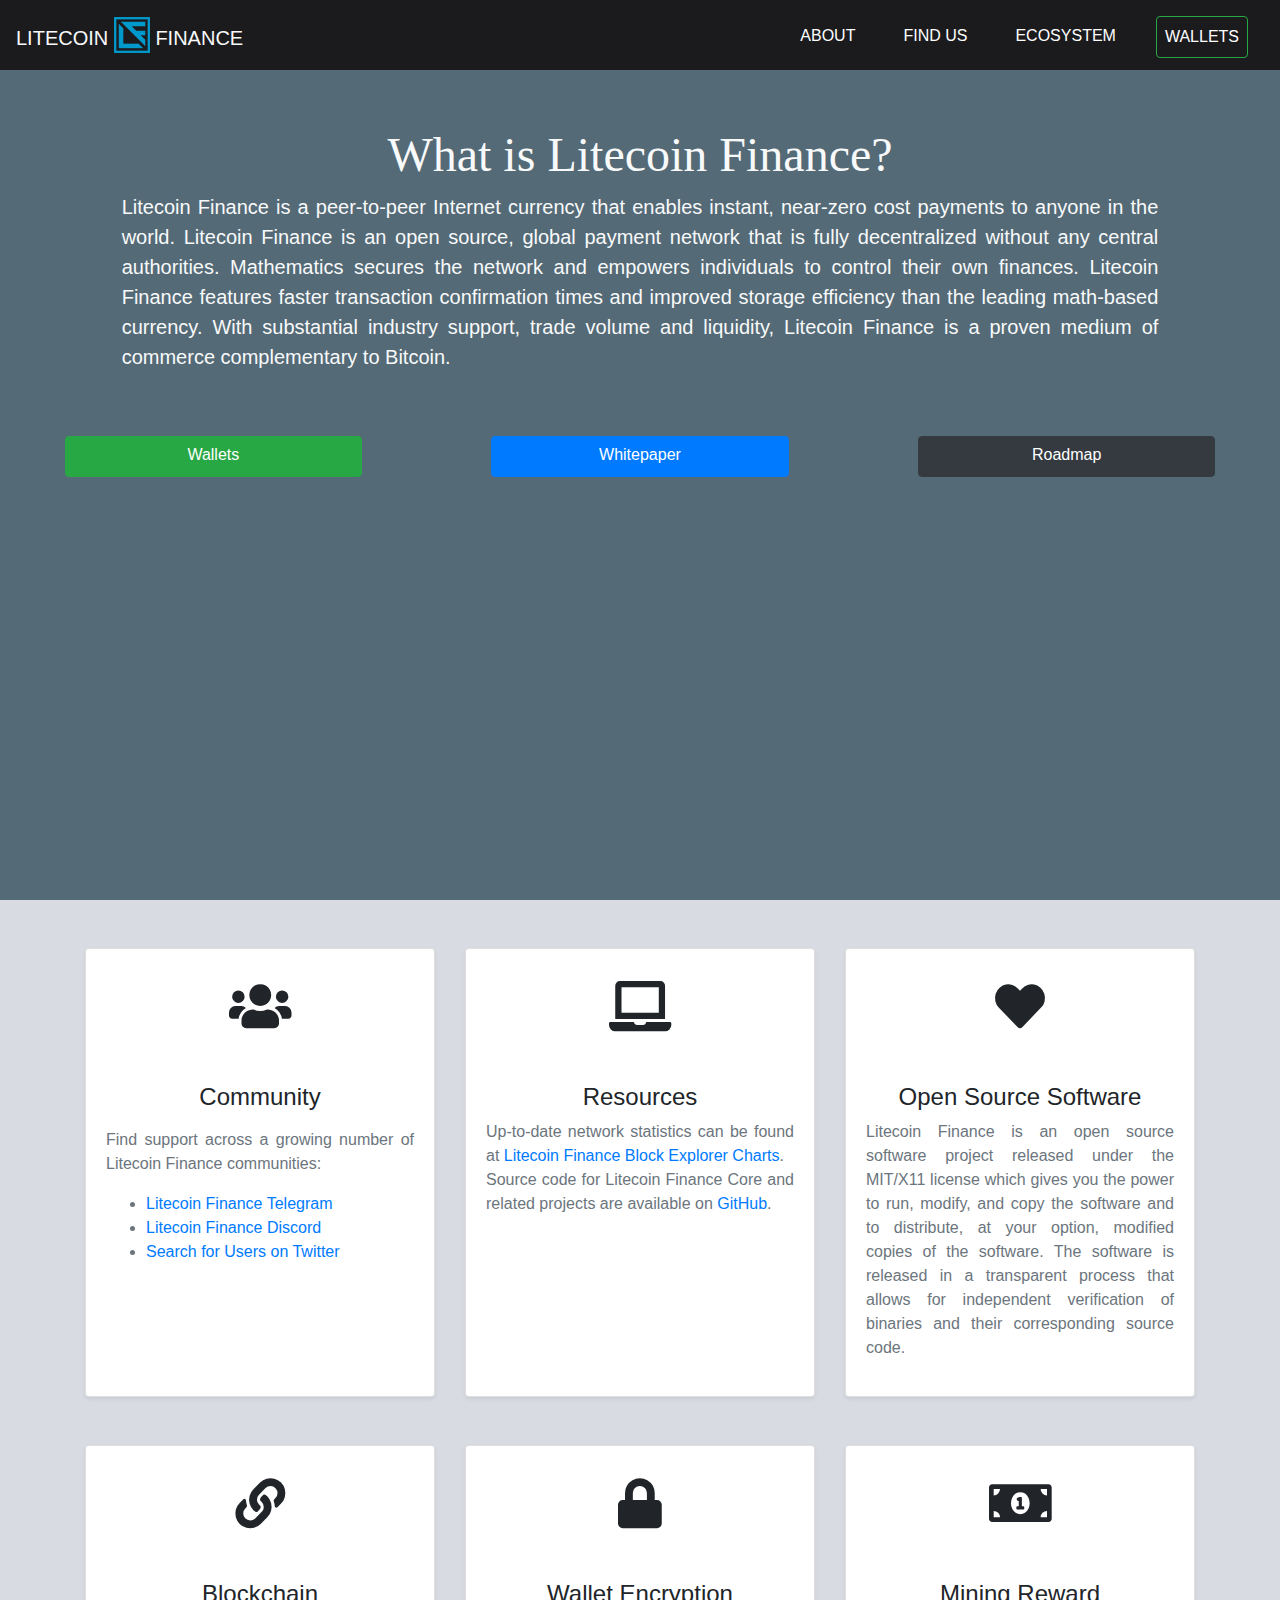
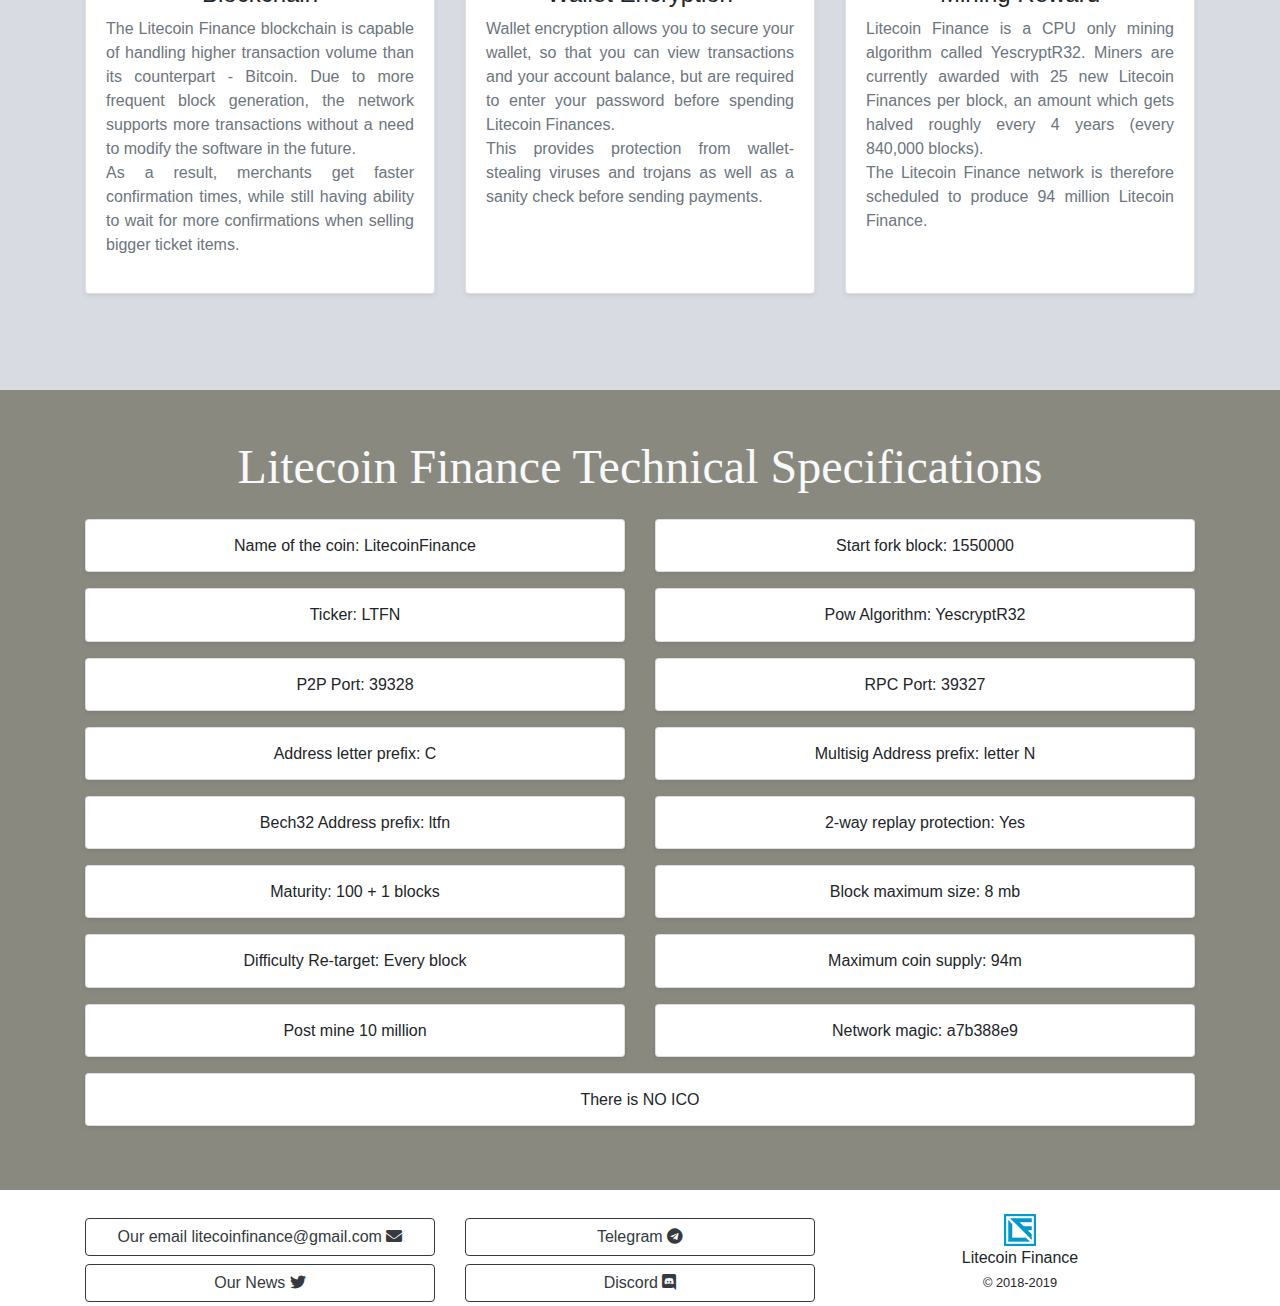
==== About/index.htm @ 43cb6f6e "Fix contacts" ====
﻿<!doctype html>
<html lang="en">
<head>
<meta http-equiv="Content-Type" content="text/html; charset=UTF-8">
		 
	<meta name="viewport" content="width=device-width, user-scalable=no, initial-scale=1.0, maximum-scale=1.0, minimum-scale=1.0">
	<meta name="description" content="Financial experts from all over the world working together to improve transaction system without third parties. One of results of that work has a name of Litecoin Finance. Join the community today, give a step into tomorrow!">
	<meta name="keywords" content="Litecoin, Finance, Litecoin Finance, LTFN, Cryptocurrency, Bitcoin, Crypto, Future, Trade, Price">
	<meta name="author" content="Litecoin Finance Team">
	<meta name="designer" content="Litecoin Finance Team">
	<meta name="publisher" content="Litecoin Finance Team">
	<meta name="copyright" content="Litecoin Finance Team">
	<meta name="robots" content="index,follow">
	<meta name="title" content="Litecoin Finance | Official Organization">
		<link rel="apple-touch-icon" sizes="180x180" href="../apple-touch-icon.png">
		<link rel="icon" type="image/png" sizes="32x32" href="../favicon-32x32.png">
		<link rel="icon" type="image/png" sizes="16x16" href="../favicon-16x16.png">
		<link rel="manifest" href="../site.webmanifest">
		<link rel="mask-icon" href="../safari-pinned-tab.svg" color="#5bbad5">
		<meta name="msapplication-TileColor" content="#ffc40d">
		<meta name="theme-color" content="#ffffff">
		<title>About Us | Litecoin Finance</title>
			 
		<link rel="stylesheet" href="../Assets/vendor/normalize/v8-0-1/normalize.css">
		<link rel="stylesheet" href="../Assets/vendor/fontawessome-5-6-1/css/all.min.css">
		<link rel="stylesheet" href="../Assets/vendor/bootstrap-4-1-3-dist/css/bootstrap.min.css">
		<link rel="stylesheet" href="../Assets/styles/global.css">
	<link rel="stylesheet" href="../Assets/styles/about.css">
		<script src="../Assets/vendor/jQuery-3-3-1/jquery-3.3.1.min.js"></script>
	</head>
		<header>
	<nav class="navbar navbar-expand-md navbar-dark fixed-top bg-dark">
		<a class="navbar-brand font-josefine align-middle" href="../index.htm"><span class="text-light align-bottom">LITECOIN</span> <img height="36px" src="../Assets/images/blueTransparent/remastered64.png" alt="logo64.png"> <span class="text-light align-bottom">FINANCE</span></a>
		<button class="navbar-toggler" type="button" data-toggle="collapse" data-target="#navbarCollapse" aria-controls="navbarCollapse" aria-expanded="false" aria-label="Toggle navigation">
			<span class="navbar-toggler-icon"></span>
		</button>
		<div class="collapse navbar-collapse" id="navbarCollapse">
			<ul class="navbar-nav ml-auto">
				<li class="nav-item active px-3 pt-2 pb-1 text-center">
					<a class="nav-link font-josefine" href="index.htm">ABOUT</a>
				</li>
				<li class="nav-item active px-3 pt-2 pb-1 text-center">
					<a class="nav-link font-josefine" href="../Contact/index.htm">FIND US</a>
				</li>
				<li class="nav-item active px-3 pt-2 pb-1 text-center">
					<a class="nav-link font-josefine" href="../Ecosystem/index.htm">ECOSYSTEM</a>
				</li>
				<li class="nav-item active px-3 pt-2 pb-1">
					<a class="nav-link btn btn-outline-success font-josefine" href="../Wallets/index.htm">WALLETS</a>
				</li>
			</ul>
		</div>
	</nav>
</header>
		<div id="wrap">
			<section class="text-light text-center bg-dark-marine container-fluid py-5 jumbotron-ltfn">
				<div class="row pt-0 pt-md-3">
				</div>
				<div class="row">
					<h1 class="jumbotron-heading text-center mx-auto font-staat font48">What is Litecoin Finance?</h1>
				</div>
				<div class="row">
					<p class="lead text-light col-10 mx-auto text-justify pb-5">
						Litecoin Finance is a peer-to-peer Internet currency that enables instant, near-zero cost
						payments to anyone in the world. Litecoin Finance is an open source, global payment network that
						is fully decentralized without any central authorities. Mathematics secures the network and
						empowers individuals to control their own finances. Litecoin Finance features faster transaction
						confirmation times and improved storage efficiency than the leading math-based currency. With
						substantial industry support, trade volume and liquidity, Litecoin Finance is a proven medium of
						commerce complementary to Bitcoin.
					</p>
					<div class="w-100"></div>
					<div class="col-12 col-md-4 text-center mb-3 mb-md-0">
						<a href="../Wallets/index.htm" class="btn btn-success pt-2 pb-1 w-75">
							<h6 class="text-center align-middle">Wallets</h6>
						</a>
					</div>
					<div class="col-12 col-md-4 text-center mb-3 mb-md-0">
						<a href="../litecoinfinance.pdf" class="btn btn-primary pt-2 pb-1 w-75">
							<h6 class="text-center align-middle">Whitepaper</h6>
						</a>
					</div>
					<div class="col-12 col-md-4 text-center mb-3 mb-md-0">
						<a href="../Roadmap/index.htm" class="btn btn-dark pt-2 pb-1 w-75">
							<h6 class="text-center align-middle">Roadmap</h6>
						</a>
					</div>
				</div>
			</section>
			<div class="album py-5 my-0 bg-grey full-height">
				<div class="container">
					<div class="row">
						<div class="col-md-6 col-lg-4 mb-5">
							<div class="card h-100 about-card">
								<i class="fa fa-users text-center m-2 p-4 icon-bigger"></i>
								<div class="card-body">
									<h4 class="text-center">Community</h4>
									<p class="text-muted text-justify">
									<p class="text-no-margin text-justify text-muted">Find support across a growing
										number of Litecoin Finance communities:</p>
									<ul class="text-muted text-justify ">
										<li>
											<a href="https://t.me/LitecoinFinance">Litecoin Finance Telegram</a>
										</li>
										<li>
											<a href="https://discord.gg/vtCFvTb">Litecoin Finance Discord</a>
										</li>
										<li>
											<a href="https://twitter.com/search?q=LitecoinFinance%20-bitcoin&src=typd">Search
												for Users on Twitter</a>
										</li>
									</ul>
									
								</div>
							</div>
						</div>
						<div class="col-md-6 col-lg-4 mb-5">
							<div class="card h-100 about-card">
								<i class="fa fa-laptop text-center m-2 p-4 icon-bigger"></i>
								<div class="card-body">
									<h4 class="text-center">Resources</h4>
									<p class="text-muted text-justify"> Up-to-date network statistics can be found at <a href="https://openchains.info/coin/ltfn/blocks" target="_blank">Litecoin Finance Block
											Explorer Charts</a>. <br> Source code for Litecoin Finance Core and related
										projects are available on <a href="https://github.com/litecoinfinance/litecoinfinance" target="_blank">GitHub</a>.
									</p>
								</div>
							</div>
						</div>
						<div class="col-md-6 col-lg-4 mb-5">
							<div class="card h-100 about-card">
								<i class="fa fa-heart text-center m-2 p-4 icon-bigger"></i>
								<div class="card-body">
									<h4 class="text-center">Open Source Software</h4>
									<p class="text-muted text-justify">Litecoin Finance is an open source software
										project released under the MIT/X11 license which gives you the power to run,
										modify, and copy the software and to distribute, at your option, modified copies
										of the software. The software is released in a transparent process that allows
										for independent verification of binaries and their corresponding source
										code.</p>
								</div>
							</div>
						</div>
						<div class="col-md-6 col-lg-4 mb-5">
							<div class="card h-100 about-card">
								<i class="fa fa-link text-center m-2 p-4 icon-bigger"></i>
								<div class="card-body">
									<h4 class="text-center">Blockchain</h4>
									<p class="text-muted text-justify">The Litecoin Finance blockchain is capable of
										handling higher transaction volume than its counterpart - Bitcoin. Due to more
										frequent block generation, the network supports more transactions without a need
										to modify the software in the future. <br>As a result, merchants get faster
										confirmation times, while still having ability to wait for more confirmations
										when selling bigger ticket items.</p>
								</div>
							</div>
						</div>
						<div class="col-md-6 col-lg-4 mb-5">
							<div class="card h-100 about-card">
								<i class="fa fa-lock text-center m-2 p-4 icon-bigger"></i>
								<div class="card-body">
									<h4 class="text-center">Wallet Encryption</h4>
									<p class="text-muted text-justify">Wallet encryption allows you to secure your
										wallet, so that you can view transactions and your account balance, but are
										required to enter your password before spending Litecoin Finances. <br>This
										provides protection from wallet-stealing viruses and trojans as well as a sanity
										check before sending payments.</p>
								</div>
							</div>
						</div>
						<div class="col-md-6 col-lg-4 mb-5">
							<div class="card h-100 about-card">
								<i class="fa fa-money-bill-alt text-center m-2 p-4 icon-bigger"></i>
								<div class="card-body">
									<h4 class="text-center">Mining Reward</h4>
									<p class="text-muted text-justify">Litecoin Finance is a CPU only mining algorithm
										called YescryptR32. Miners are currently awarded with 25 new Litecoin Finances
										per block, an amount which gets halved roughly every 4 years (every 840,000
										blocks). <br>The Litecoin Finance network is therefore scheduled to produce 94
										million Litecoin Finance.</p>
								</div>
							</div>
						</div>
					</div>
				</div>
			</div>
			<div class="album py-5 my-0 bg-haki full-height">
				<div class="container">
					<h1 class="text-center mx-auto text-light pb-3 font-staat font48">Litecoin Finance Technical
						Specifications</h1>
					<div class="row">
						<div class="col-12 col-md-6 mb-3 text-center">
							<div class="card pt-3 pb-2 about-card">
								<h6>Name of the coin: LitecoinFinance</h6>
							</div>
						</div>
						<div class="col-12 col-md-6 mb-3 text-center">
							<div class="card pt-3 pb-2 about-card">
								<h6>Start fork block: 1550000</h6>
							</div>
						</div>
						<div class="col-12 col-md-6 mb-3 text-center">
							<div class="card pt-3 pb-2 about-card">
								<h6>Ticker: LTFN</h6>
							</div>
						</div>
						<div class="col-12 col-md-6 mb-3 text-center">
							<div class="card pt-3 pb-2 about-card">
								<h6>Pow Algorithm: YescryptR32</h6>
							</div>
						</div>
						<div class="col-12 col-md-6 mb-3 text-center">
							<div class="card pt-3 pb-2 about-card">
								<h6>P2P Port: 39328</h6>
							</div>
						</div>
						<div class="col-12 col-md-6 mb-3 text-center">
							<div class="card pt-3 pb-2 about-card">
								<h6>RPC Port: 39327</h6>
							</div>
						</div>
						<div class="col-12 col-md-6 mb-3 text-center">
							<div class="card pt-3 pb-2 about-card">
								<h6>Address letter prefix: C</h6>
							</div>
						</div>
						<div class="col-12 col-md-6 mb-3 text-center">
							<div class="card pt-3 pb-2 about-card">
								<h6>Multisig Address prefix: letter N</h6>
							</div>
						</div>
						<div class="col-12 col-md-6 mb-3 text-center">
							<div class="card pt-3 pb-2 about-card">
								<h6>Bech32 Address prefix: ltfn</h6>
							</div>
						</div>
						<div class="col-12 col-md-6 mb-3 text-center">
							<div class="card pt-3 pb-2 about-card">
								<h6>2-way replay protection: Yes</h6>
							</div>
						</div>
						<div class="col-12 col-md-6 mb-3 text-center">
							<div class="card pt-3 pb-2 about-card">
								<h6>Maturity: 100 + 1 blocks</h6>
							</div>
						</div>
						<div class="col-12 col-md-6 mb-3 text-center">
							<div class="card pt-3 pb-2 about-card">
								<h6>Block maximum size: 8 mb</h6>
							</div>
						</div>
						<div class="col-12 col-md-6 mb-3 text-center">
							<div class="card pt-3 pb-2 about-card">
								<h6>Difficulty Re-target: Every block</h6>
							</div>
						</div>
						<div class="col-12 col-md-6 mb-3 text-center">
							<div class="card pt-3 pb-2 about-card">
								<h6>Maximum coin supply: 94m</h6>
							</div>
						</div>
						<div class="col-12 col-md-6 mb-3 text-center">
							<div class="card pt-3 pb-2 about-card">
								<h6>Post mine 10 million</h6>
							</div>
						</div>
						<div class="col-12 col-md-6 mb-3 text-center">
							<div class="card pt-3 pb-2 about-card">
								<h6>Network magic: a7b388e9</h6>
							</div>
						</div>
						<div class="col-12 mb-3 text-center">
							<div class="card pt-3 pb-2 about-card">
								<h6>There is NO ICO</h6>
							</div>
						</div>
					</div>
				</div>
			</div>
		</div>
		<footer class="container">
	<div class="row pt-4">
		<div class="col-lg-4 text-center">
			<a class="btn btn-outline-dark w-100 my-1" href=mailto:litecoinfinance@gmail.com?subject=My%20Question%20or%20Suggestion&body=Hello%20Litecoin%20Finance%20Team%2C%0A%0AYour%20message%0A%0ABest%20Regards%2C%0AYour%20name%20%7C%20Organization">
			    Our email litecoinfinance@gmail.com <i class="fa fa-envelope"></i>
			</a>
			<a class="btn btn-outline-dark w-100 my-1" href="https://twitter.com/LitecoinFinance">
				Our News  <i class="fab fa-twitter"></i>
			</a>
		</div>
		<div class="col-lg-4 text-center">
			<a class="btn btn-outline-dark w-100 my-1" href="https://t.me/LitecoinFinance">
				Telegram  <i class="fab fa-telegram"></i>
			</a>
			<a class="btn btn-outline-dark w-100 my-1" href="https://discord.gg/vtCFvTb">
				Discord  <i class="fab fa-discord"></i>
			</a>
		</div>
		<div class="col text-center">
			<img src="../Assets/images/blueTransparent/remastered32.png" alt="logo32.png">
			<p class="py-0 my-0">Litecoin Finance</p>
			<small class="m-1 text-center">&copy; 2018-2019</small>
		</div>
	</div>
</footer>
		<script src="../Assets/vendor/bootstrap-4-1-3-dist/js/bootstrap.js"></script>
		<script>
			function setCookie(name,value,days) {
				var expires = "";
				if (days) {
					var date = new Date();
					date.setTime(date.getTime() + (days*24*60*60*1000));
					expires = "; expires=" + date.toUTCString();
				}
				document.cookie = name + "=" + (value || "")  + expires + "; path=/";
			}
			function getCookie(name) {
				var nameEQ = name + "=";
				var ca = document.cookie.split(';');
				for(var i=0;i < ca.length;i++) {
					var c = ca[i];
					while (c.charAt(0)==' ') c = c.substring(1,c.length);
					if (c.indexOf(nameEQ) == 0) return c.substring(nameEQ.length,c.length);
				}
				return null;
			}
			function eraseCookie(name) {
				document.cookie = name+'=; Max-Age=-99999999;';
			}
		</script>
		<script>
			if (getCookie('lightningAware') === null) {
				$("#notifyModal").modal('show');
				setCookie('lightningAware', 'true', 1)
			}
		</script>
</html>
---- Assets/styles/global.css ----
.bg-black {
	background-color: #1B1B1E;
}

.bg-dark-blue {
	background-color: #373F51;
}

.bg-dark-marine {
	background-color: #546A76;
}

.bg-haki {
	background-color: #898980;
}

.bg-grey {
	background-color: #D8DBE2;
}

.text-dark-blue {

}

.text-matte-blue {
	color: #546A76;
}

.text-dark-green {

}

.text-matte-green {

}

.bg-dark {
	background-color: #1B1B1E !important;
}

.text-gradient-blue {
	text-transform: uppercase;
	background: linear-gradient(to bottom right, #6699cc 0%, #3d77b4 56%, #336699 76%, #003366 100%);
	-webkit-background-clip: text;
	-webkit-text-fill-color: transparent;
	font-family: "Poppins", sans-serif;
}

.text-gradient-green {
	text-transform: uppercase;
	background: linear-gradient(to bottom right, #009966 0%, #008585 50%, #007a7a 75%, #006666 100%);
	-webkit-background-clip: text;
	-webkit-text-fill-color: transparent;
	font-family: "Poppins", sans-serif;
}

.img-overlay-green-blue:before {
	content: '';
	position: absolute;
	top: 0;
	right: 0;
	bottom: 0;
	left: 0;
	background-image: linear-gradient(to bottom right, #009966 0%, #006666 40%, #003e3e 66%, #0b1718 100%);

	opacity: .6;
}

.font-staat {
	font-family: 'Staatliches', cursive;
}

.font-josefine {
	font-family: 'Josefin Sans', sans-serif;
}

.font48 {
	font-size: 48px;
}
---- Assets/styles/about.css ----
html, body {
	min-height: 100%;
}


#wrap {
	margin-top: 62px;
	min-height: Calc(100% - 62px);
}


.full-height {
	min-height: Calc(100% - 62px);
}

.about-card {
	transition: 1s all;
	box-shadow: 0 0.125rem 0.25rem rgba(0, 0, 0, 0.075) !important;
}

.about-card:hover {
	cursor: pointer;
	transition: 0.4s all;
	box-shadow: 0 1rem 3rem rgba(0, 0, 0, 0.675) !important;
}


.icon-bigger {
	font-size: 50px;
}

.jumbotron-ltfn {
	min-height: Calc(100vh - 62px);
}


.btn-outline-green {
	color: #3e988a;
	background-image: none;
	border-color: #3e988a;
}

.btn-outline-green:hover {
	color: #fff;
	background-color: #3e988a;
	border-color: #3e988a;
}

.btn-outline-green:focus, .btn-outline-green.focus {
	box-shadow: 0 0 0 0.2rem rgba(58, 159, 121, 0.5);
}

.btn-outline-green.disabled, .btn-outline-green:disabled {
	color: #3e988a;
	background-color: transparent;
}

.btn-outline-green:not(:disabled):not(.disabled):active, .btn-outline-green:not(:disabled):not(.disabled).active,
.show > .btn-outline-green.dropdown-toggle {
	color: #fff;
	background-color: #3e988a;
	border-color: #3e988a;
}

.btn-outline-green:not(:disabled):not(.disabled):active:focus, .btn-outline-green:not(:disabled):not(.disabled).active:focus,
.show > .btn-outline-green.dropdown-toggle:focus {
	box-shadow: 0 0 0 0.2rem rgba(58, 159, 121, 0.5);
}
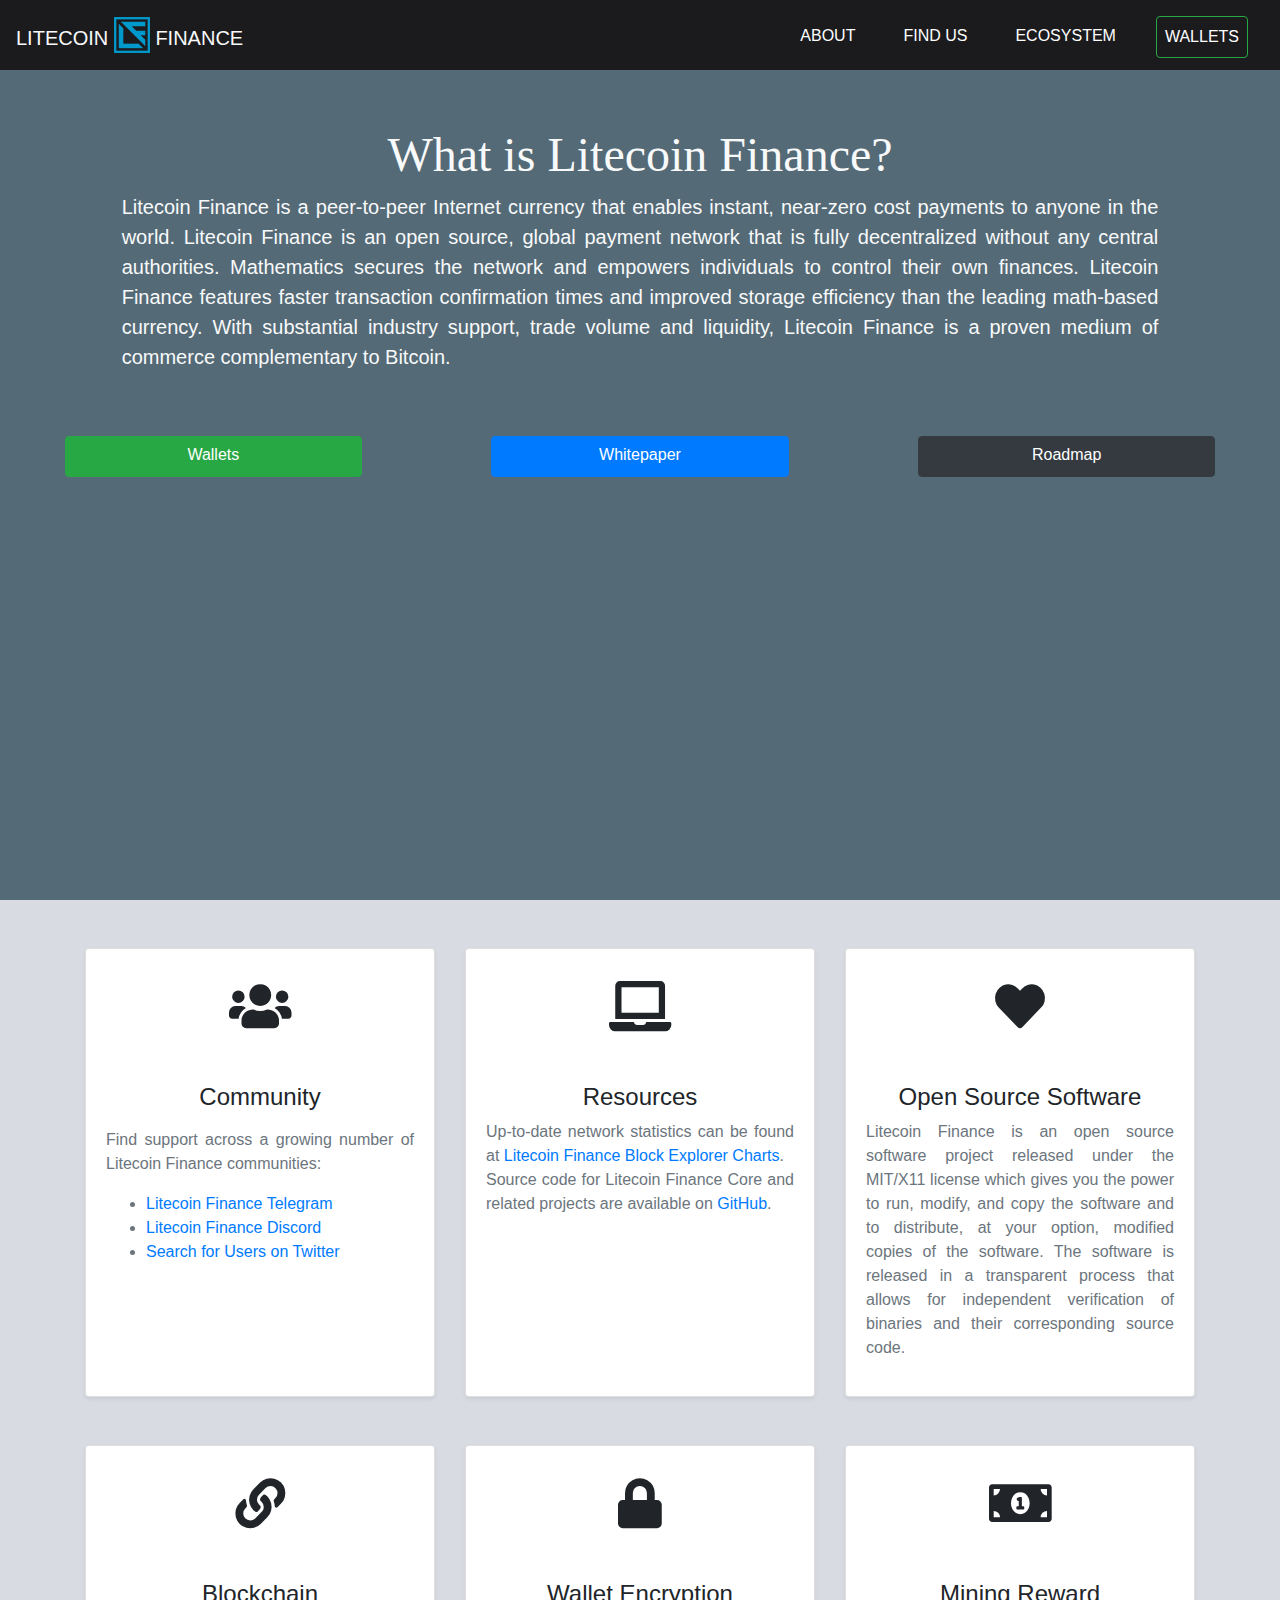
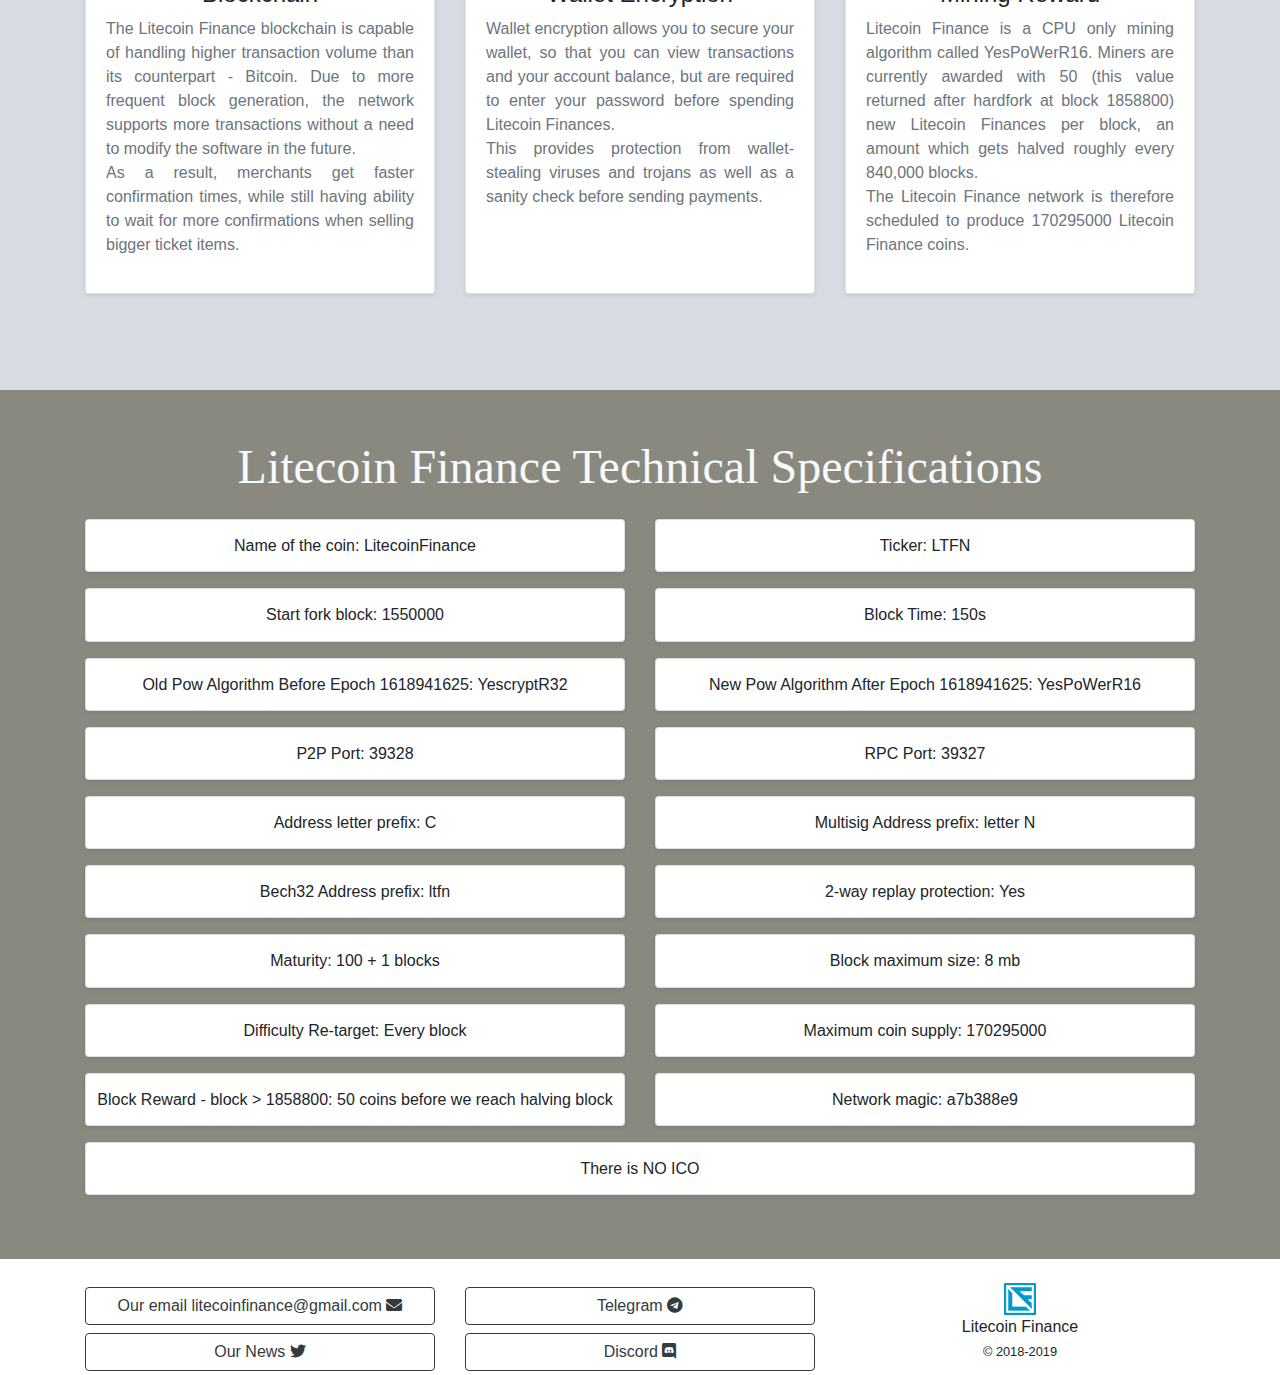
==== commit 84448223: "Update links and info at site" ====
--- a/About/index.htm
+++ b/About/index.htm
@@ -173,10 +173,10 @@
 								<div class="card-body">
 									<h4 class="text-center">Mining Reward</h4>
 									<p class="text-muted text-justify">Litecoin Finance is a CPU only mining algorithm
-										called YescryptR32. Miners are currently awarded with 25 new Litecoin Finances
-										per block, an amount which gets halved roughly every 4 years (every 840,000
-										blocks). <br>The Litecoin Finance network is therefore scheduled to produce 94
-										million Litecoin Finance.</p>
+										called YesPoWerR16. Miners are currently awarded with 50 (this value returned after hardfork at block 1858800) new Litecoin Finances
+										per block, an amount which gets halved roughly every 840,000
+										blocks. <br>The Litecoin Finance network is therefore scheduled to produce 170295000
+										Litecoin Finance coins.</p>
 								</div>
 							</div>
 						</div>
@@ -195,17 +195,27 @@
 						</div>
 						<div class="col-12 col-md-6 mb-3 text-center">
 							<div class="card pt-3 pb-2 about-card">
+								<h6>Ticker: LTFN</h6>
+							</div>
+						</div>
+						<div class="col-12 col-md-6 mb-3 text-center">
+							<div class="card pt-3 pb-2 about-card">
 								<h6>Start fork block: 1550000</h6>
 							</div>
 						</div>
 						<div class="col-12 col-md-6 mb-3 text-center">
 							<div class="card pt-3 pb-2 about-card">
-								<h6>Ticker: LTFN</h6>
-							</div>
-						</div>
-						<div class="col-12 col-md-6 mb-3 text-center">
-							<div class="card pt-3 pb-2 about-card">
-								<h6>Pow Algorithm: YescryptR32</h6>
+								<h6>Block Time: 150s</h6>
+							</div>
+						</div>
+						<div class="col-12 col-md-6 mb-3 text-center">
+							<div class="card pt-3 pb-2 about-card">
+								<h6>Old Pow Algorithm Before Epoch 1618941625: YescryptR32</h6>
+							</div>
+						</div>
+						<div class="col-12 col-md-6 mb-3 text-center">
+							<div class="card pt-3 pb-2 about-card">
+								<h6>New Pow Algorithm After Epoch 1618941625: YesPoWerR16</h6>
 							</div>
 						</div>
 						<div class="col-12 col-md-6 mb-3 text-center">
@@ -255,12 +265,12 @@
 						</div>
 						<div class="col-12 col-md-6 mb-3 text-center">
 							<div class="card pt-3 pb-2 about-card">
-								<h6>Maximum coin supply: 94m</h6>
-							</div>
-						</div>
-						<div class="col-12 col-md-6 mb-3 text-center">
-							<div class="card pt-3 pb-2 about-card">
-								<h6>Post mine 10 million</h6>
+								<h6>Maximum coin supply: 170295000</h6>
+							</div>
+						</div>
+						<div class="col-12 col-md-6 mb-3 text-center">
+							<div class="card pt-3 pb-2 about-card">
+								<h6>Block Reward - block > 1858800: 50 coins before we reach halving block</h6>
 							</div>
 						</div>
 						<div class="col-12 col-md-6 mb-3 text-center">
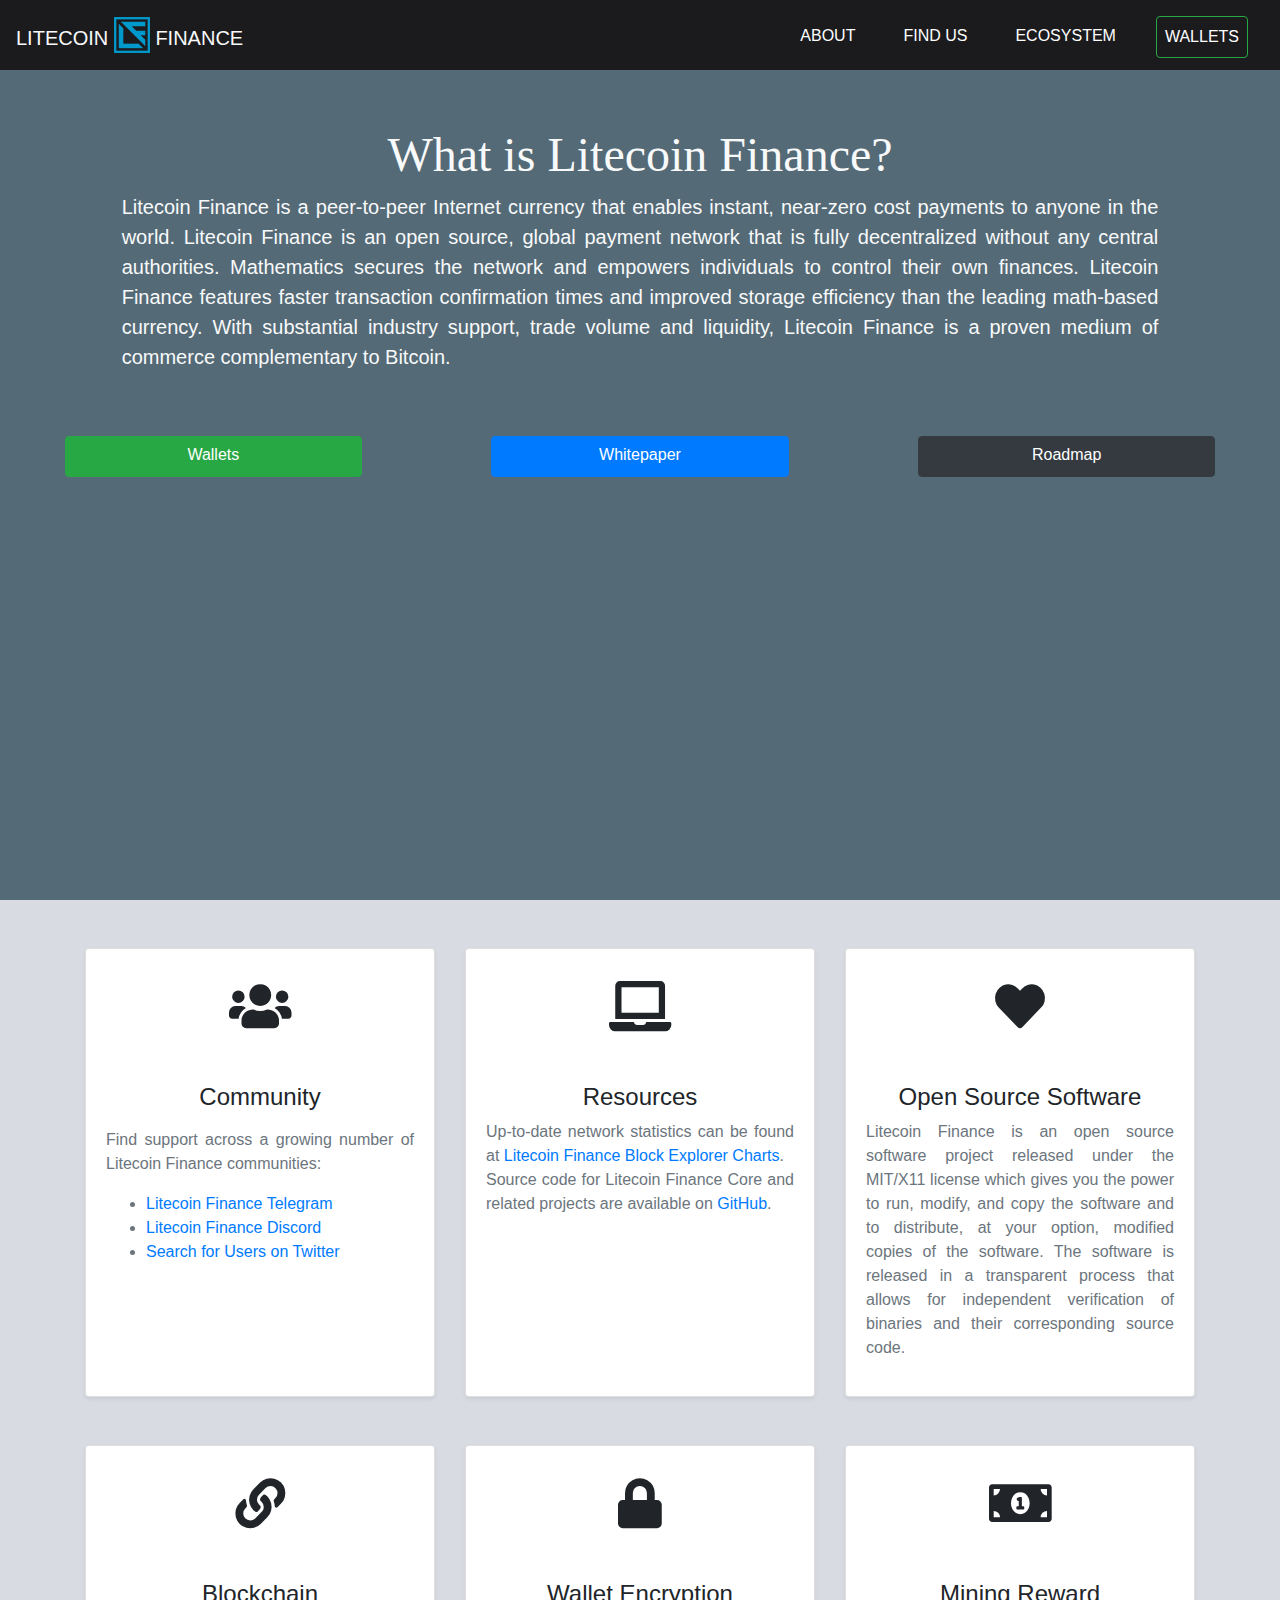
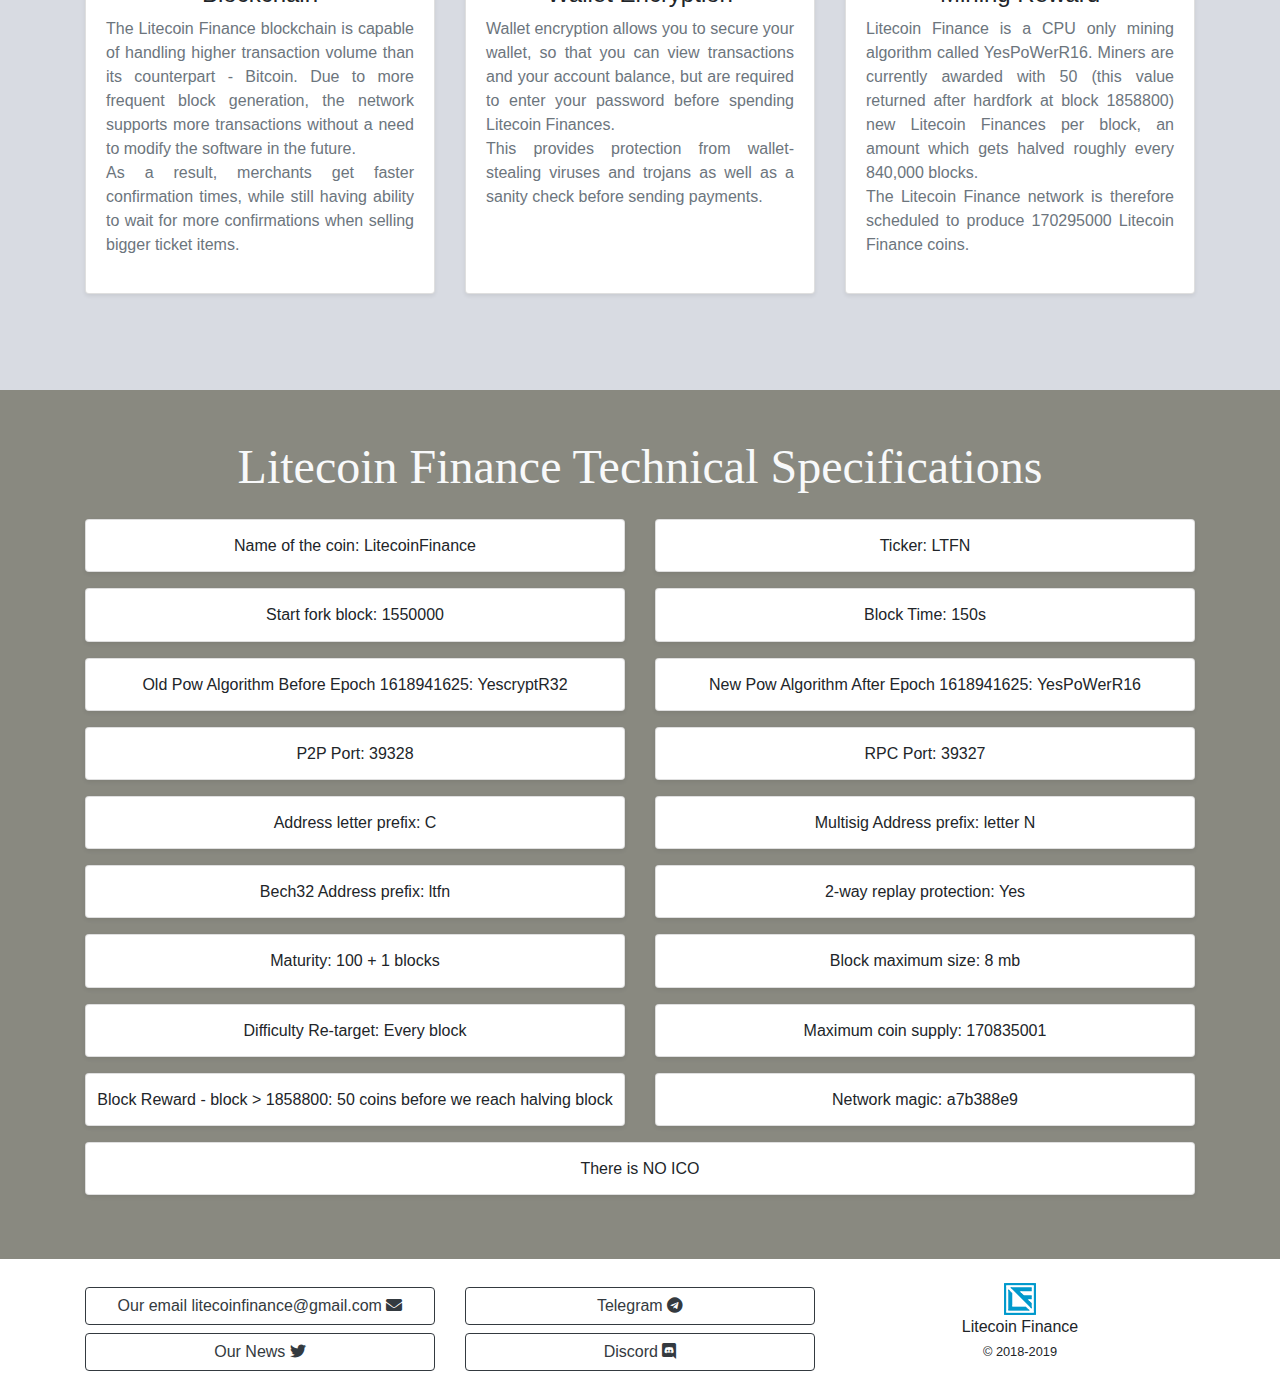
==== commit 0afa8c32: "Fix maximum ammout" ====
--- a/About/index.htm
+++ b/About/index.htm
@@ -265,7 +265,7 @@
 						</div>
 						<div class="col-12 col-md-6 mb-3 text-center">
 							<div class="card pt-3 pb-2 about-card">
-								<h6>Maximum coin supply: 170295000</h6>
+								<h6>Maximum coin supply: 170835001</h6>
 							</div>
 						</div>
 						<div class="col-12 col-md-6 mb-3 text-center">
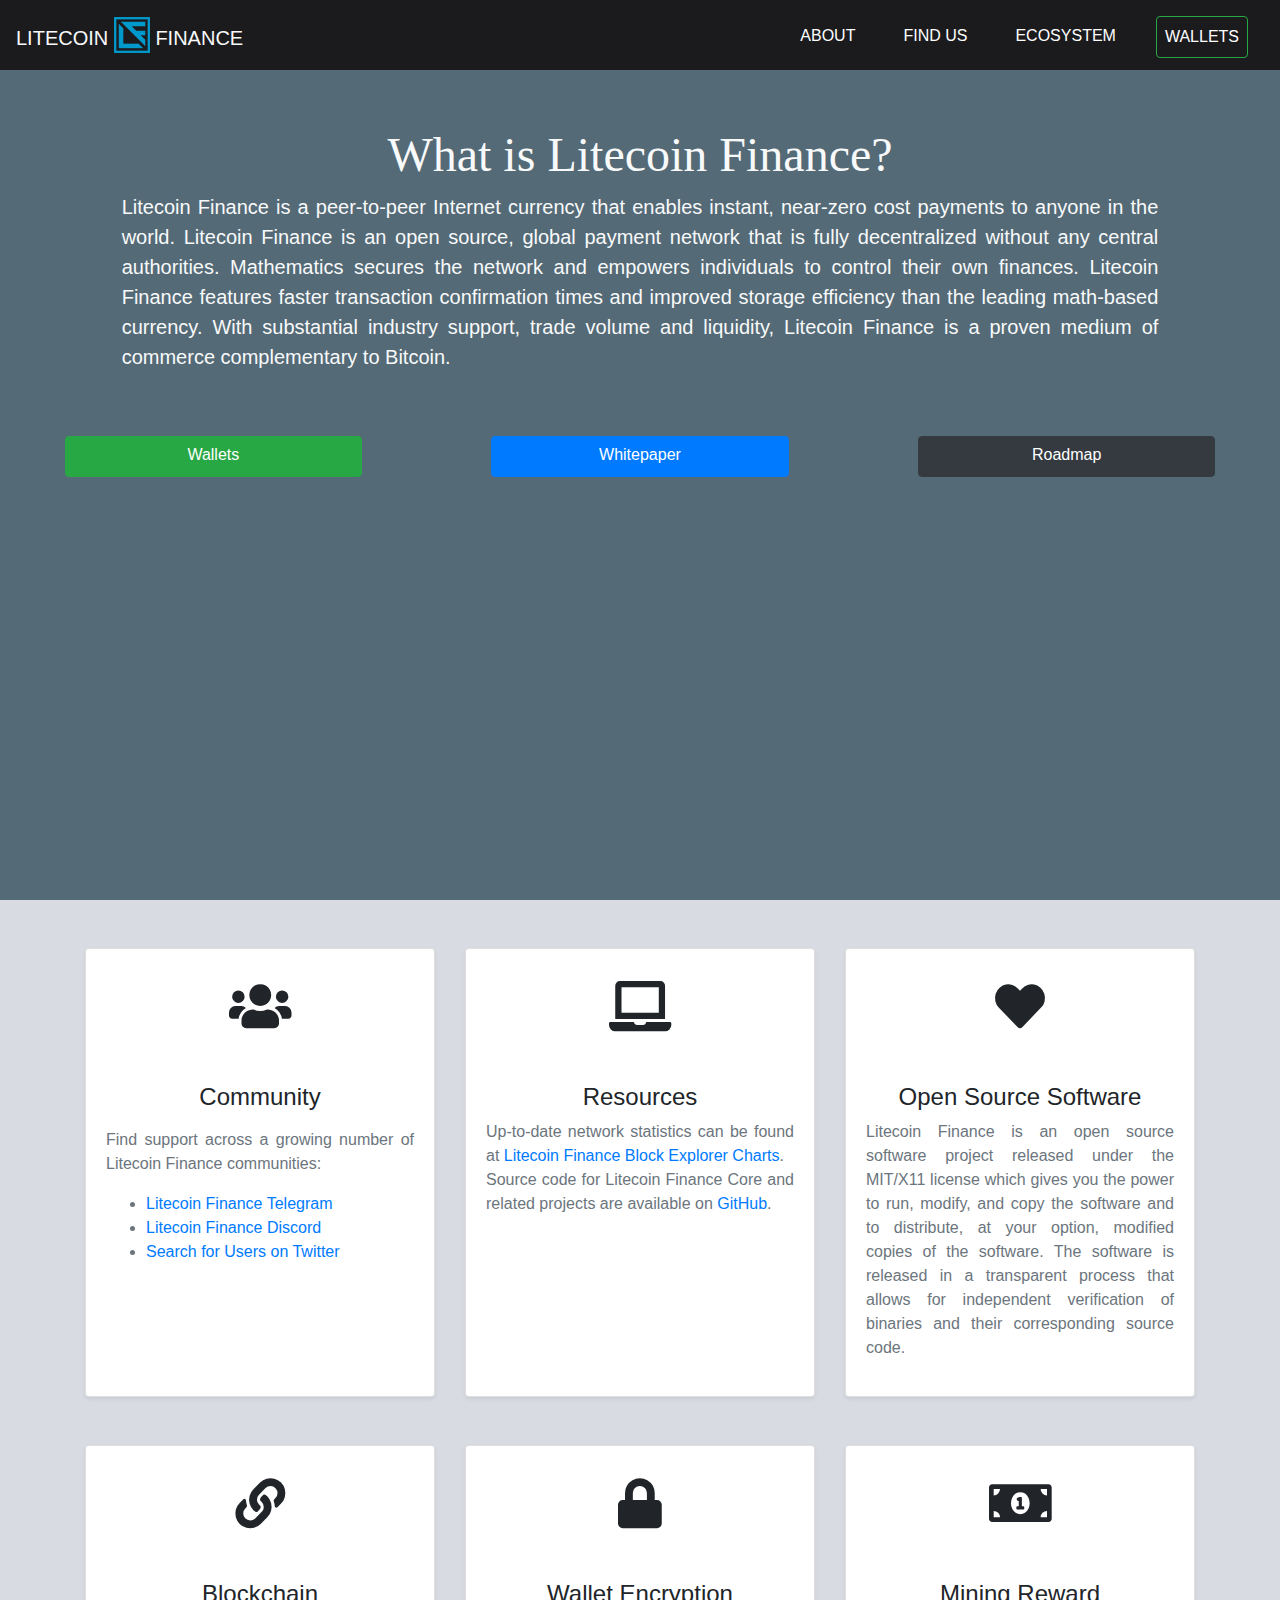
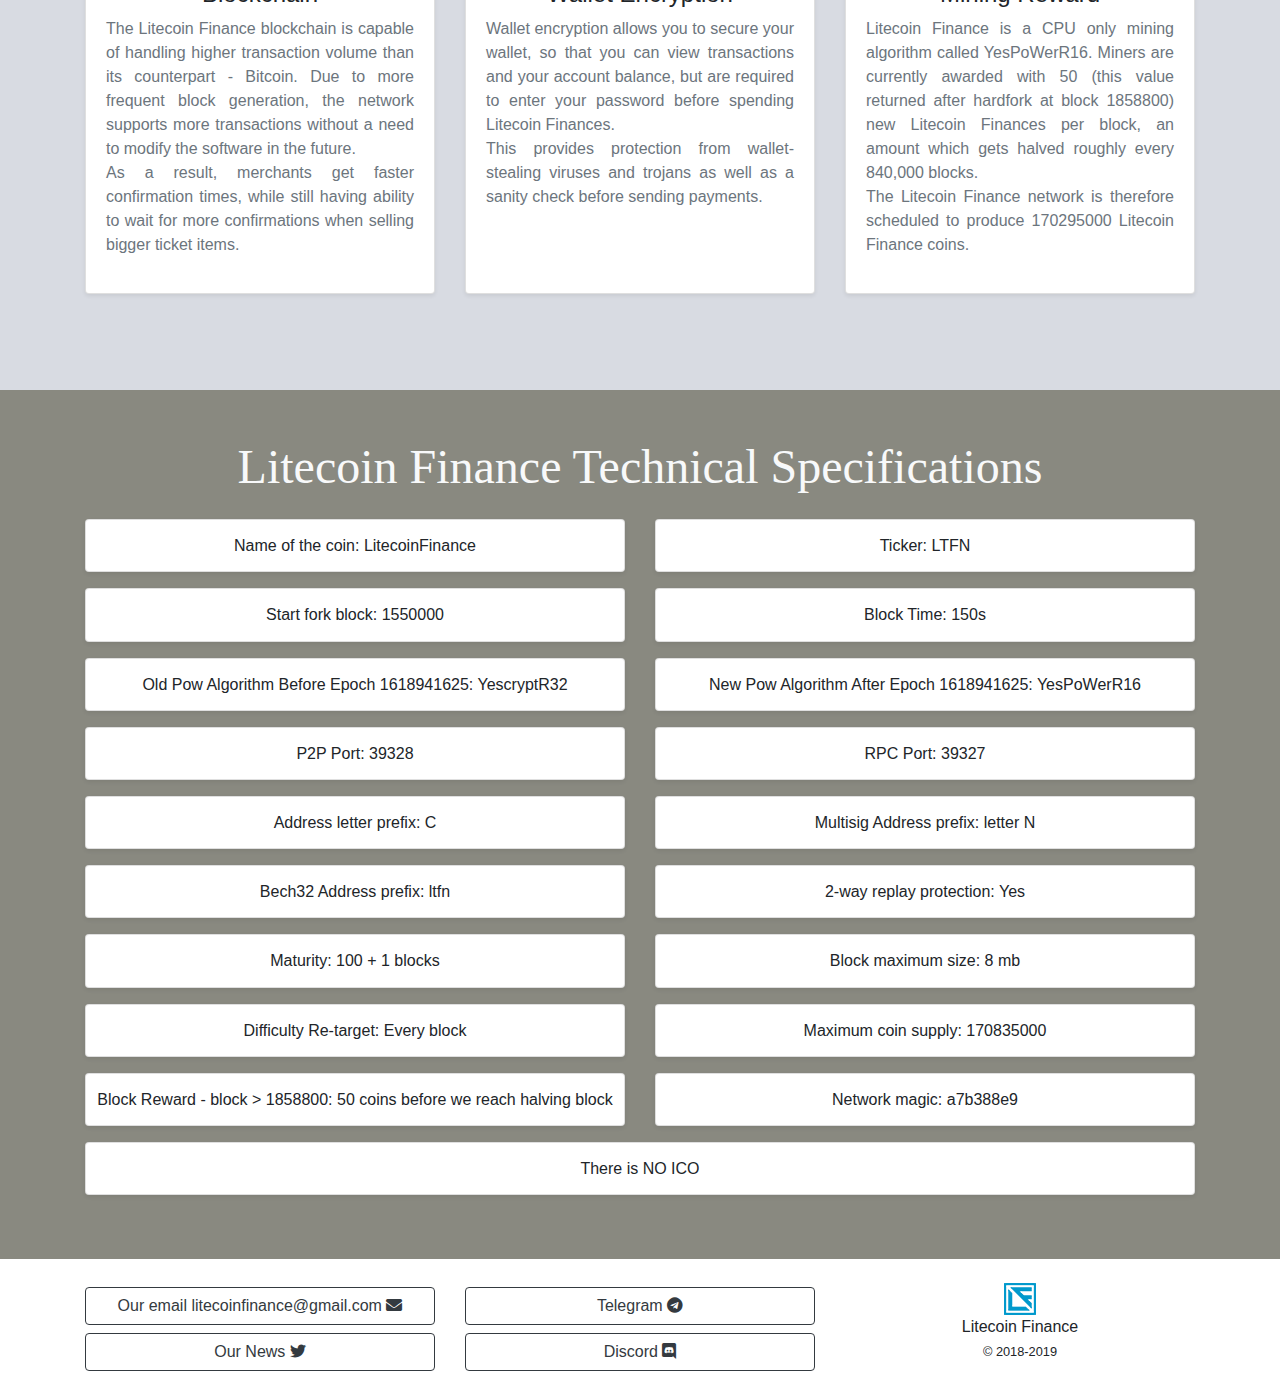
==== commit 542dec2e: "Typo" ====
--- a/About/index.htm
+++ b/About/index.htm
@@ -265,7 +265,7 @@
 						</div>
 						<div class="col-12 col-md-6 mb-3 text-center">
 							<div class="card pt-3 pb-2 about-card">
-								<h6>Maximum coin supply: 170835001</h6>
+								<h6>Maximum coin supply: 170835000</h6>
 							</div>
 						</div>
 						<div class="col-12 col-md-6 mb-3 text-center">
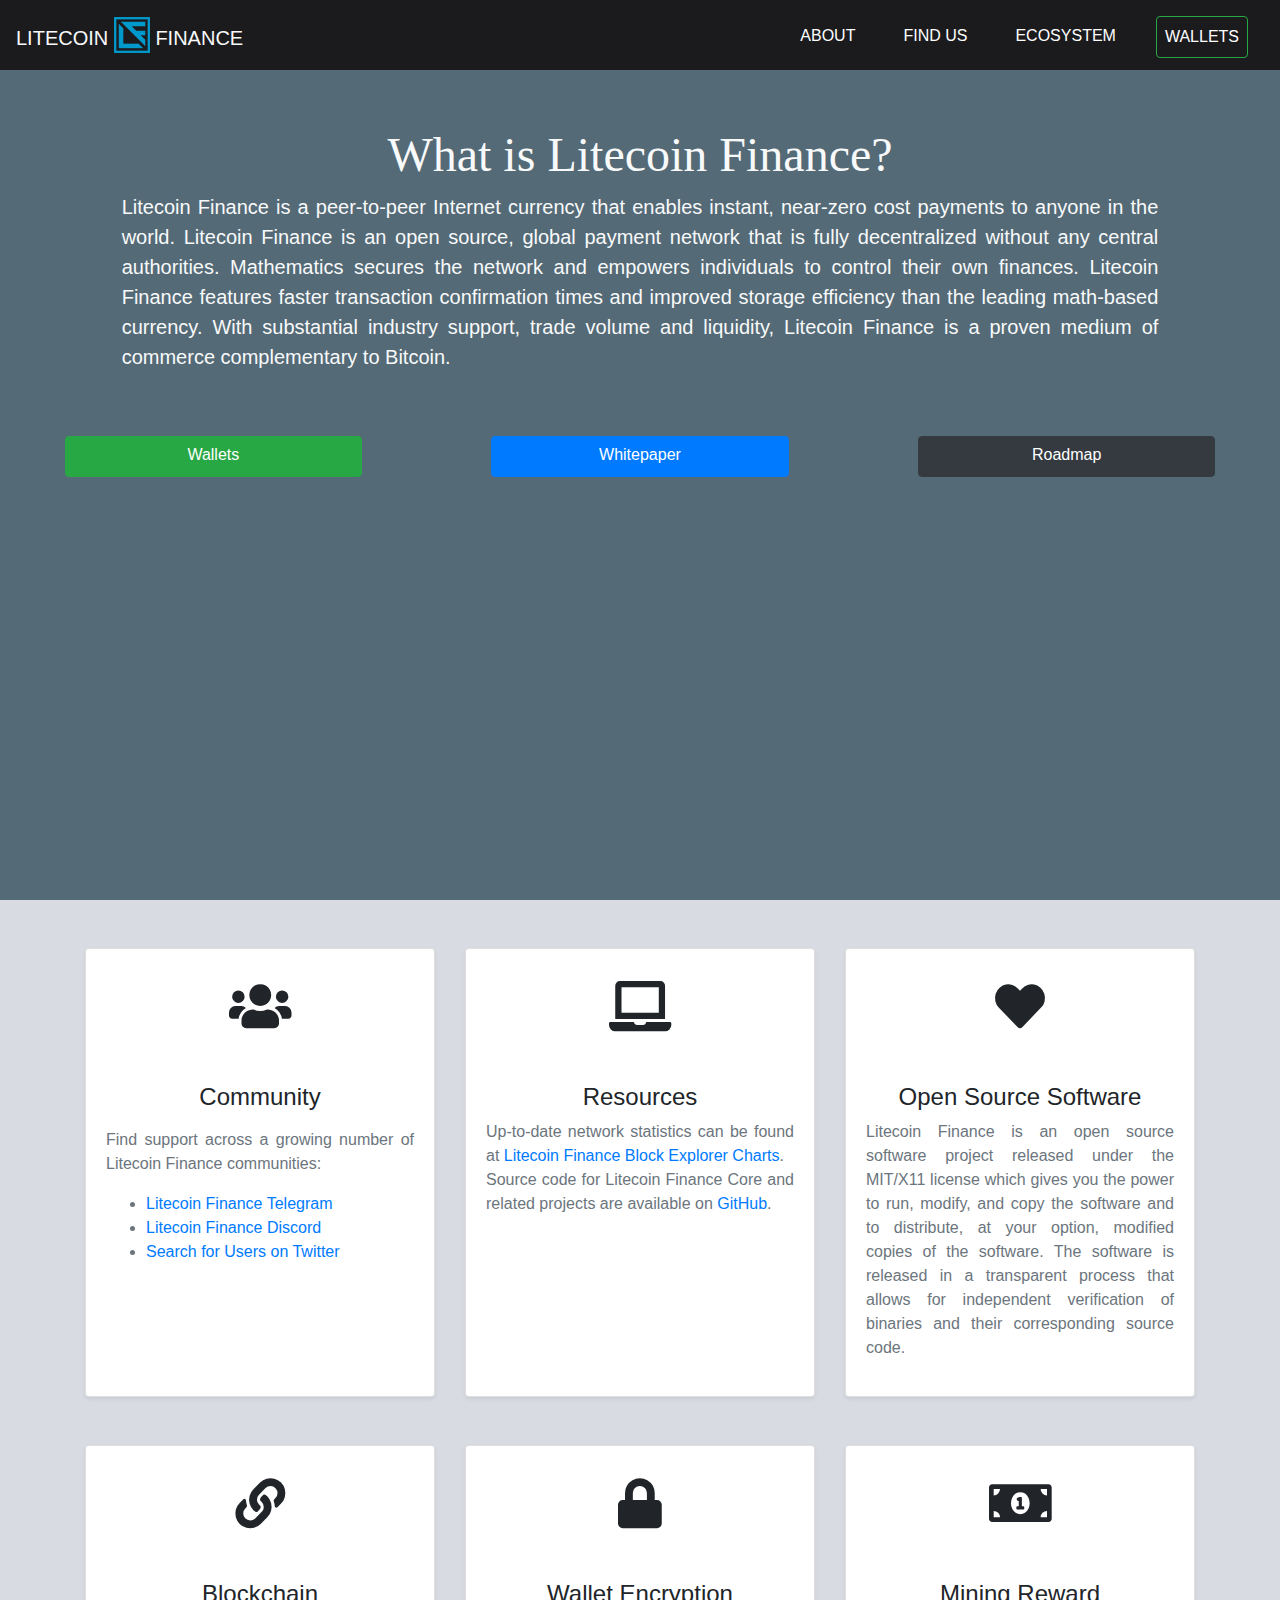
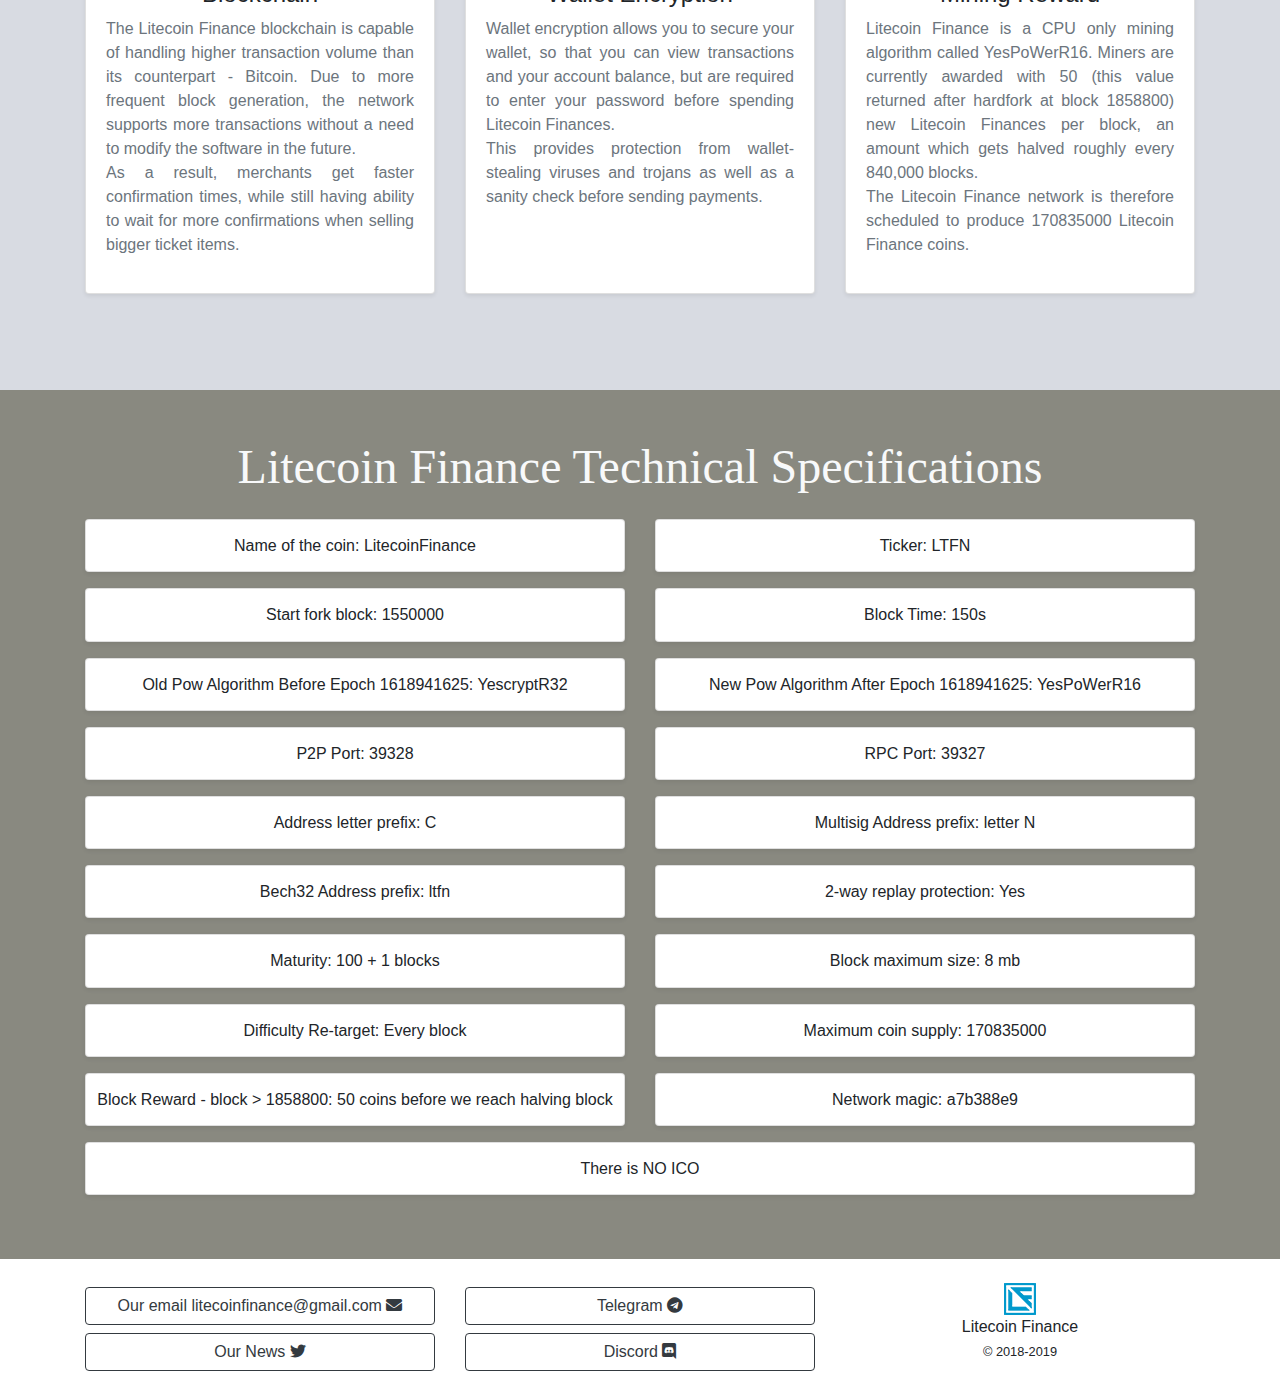
==== commit 186d9732: "Update supply" ====
--- a/About/index.htm
+++ b/About/index.htm
@@ -175,7 +175,7 @@
 									<p class="text-muted text-justify">Litecoin Finance is a CPU only mining algorithm
 										called YesPoWerR16. Miners are currently awarded with 50 (this value returned after hardfork at block 1858800) new Litecoin Finances
 										per block, an amount which gets halved roughly every 840,000
-										blocks. <br>The Litecoin Finance network is therefore scheduled to produce 170295000
+										blocks. <br>The Litecoin Finance network is therefore scheduled to produce 170835000
 										Litecoin Finance coins.</p>
 								</div>
 							</div>
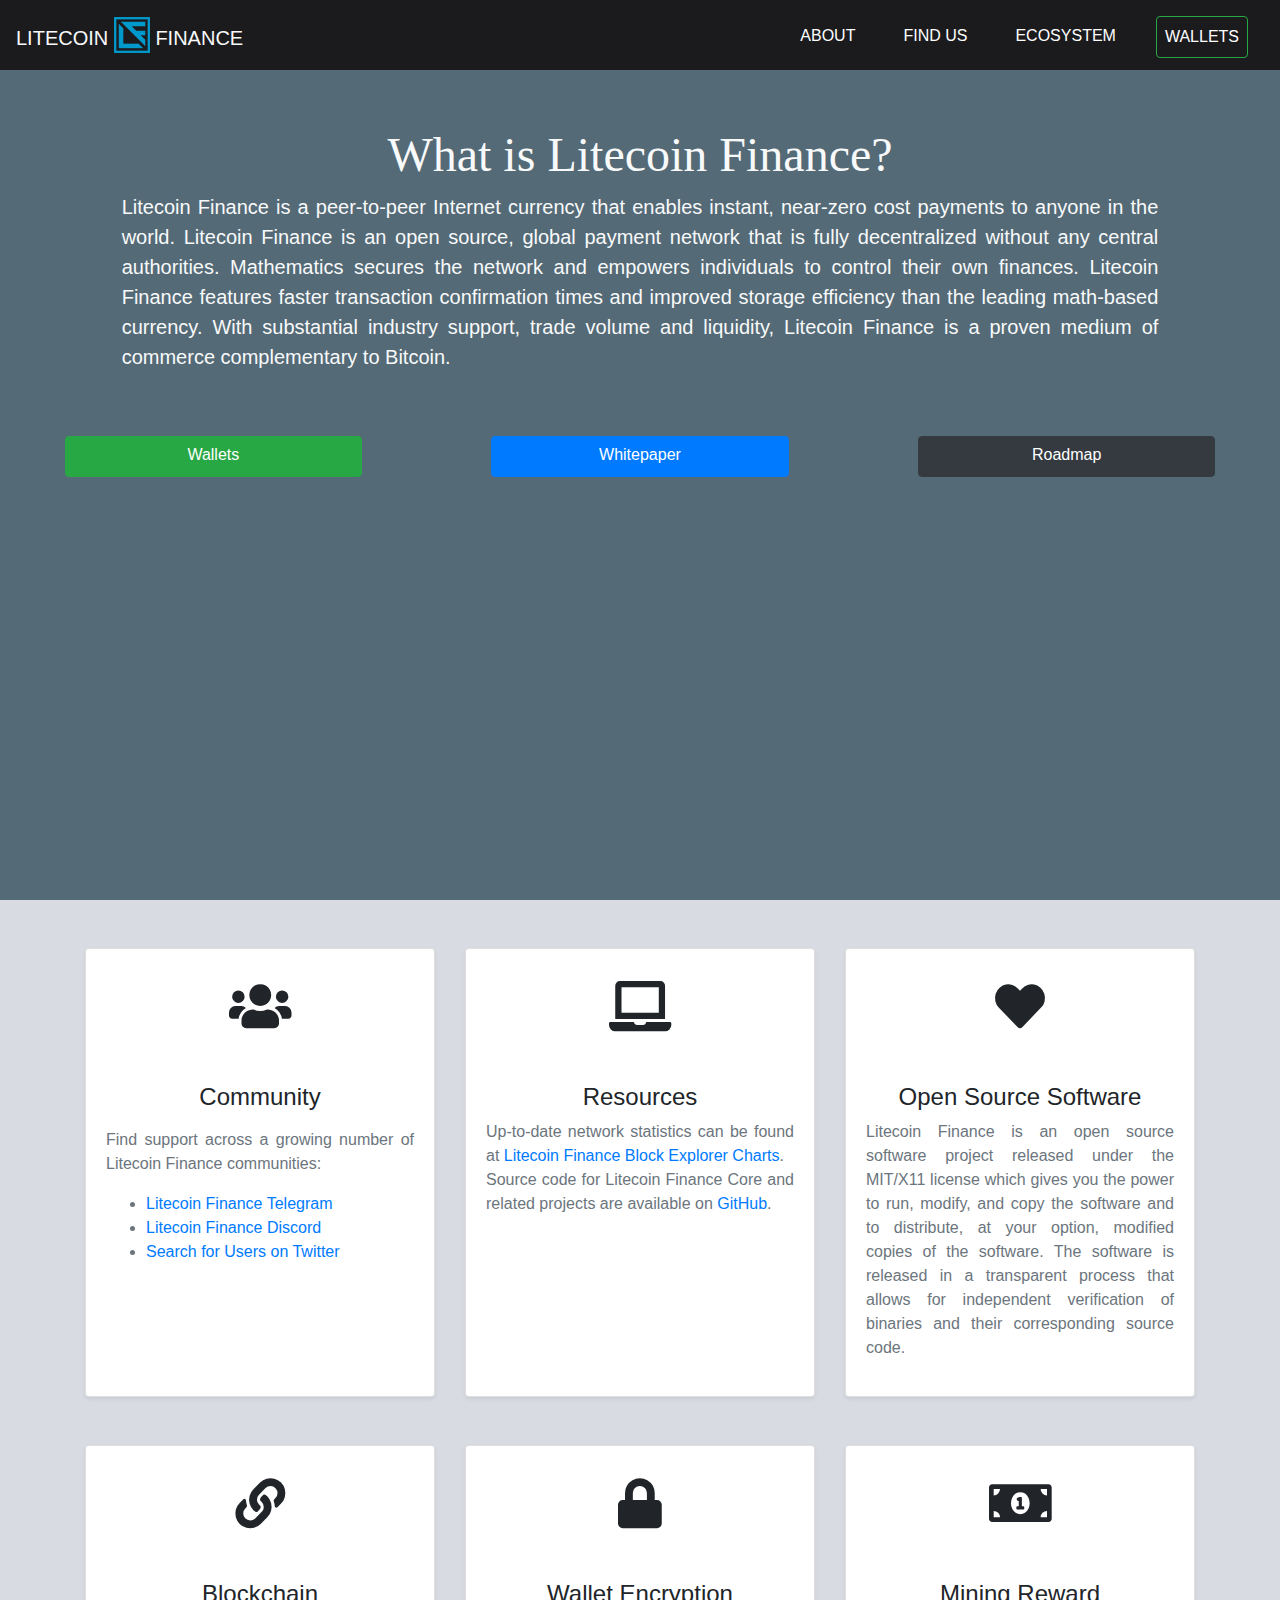
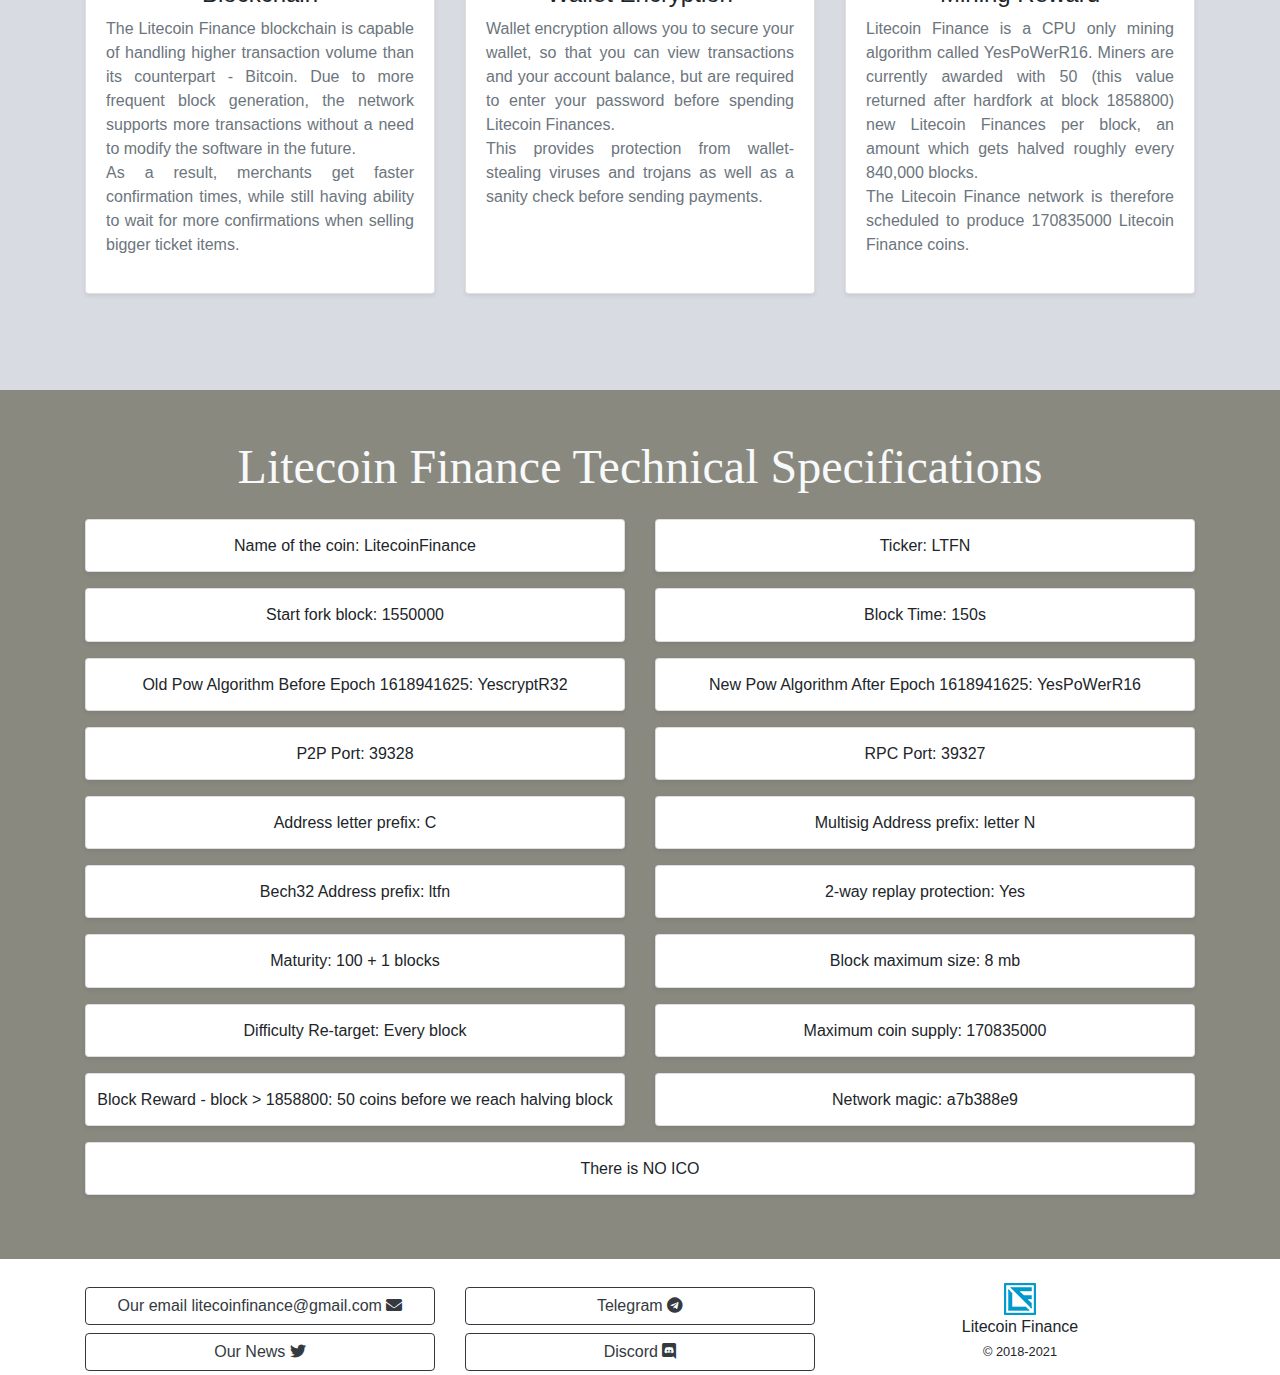
==== commit ba89a435: "Update copyright" ====
--- a/About/index.htm
+++ b/About/index.htm
@@ -308,7 +308,7 @@
 		<div class="col text-center">
 			<img src="../Assets/images/blueTransparent/remastered32.png" alt="logo32.png">
 			<p class="py-0 my-0">Litecoin Finance</p>
-			<small class="m-1 text-center">&copy; 2018-2019</small>
+			<small class="m-1 text-center">&copy; 2018-2021</small>
 		</div>
 	</div>
 </footer>
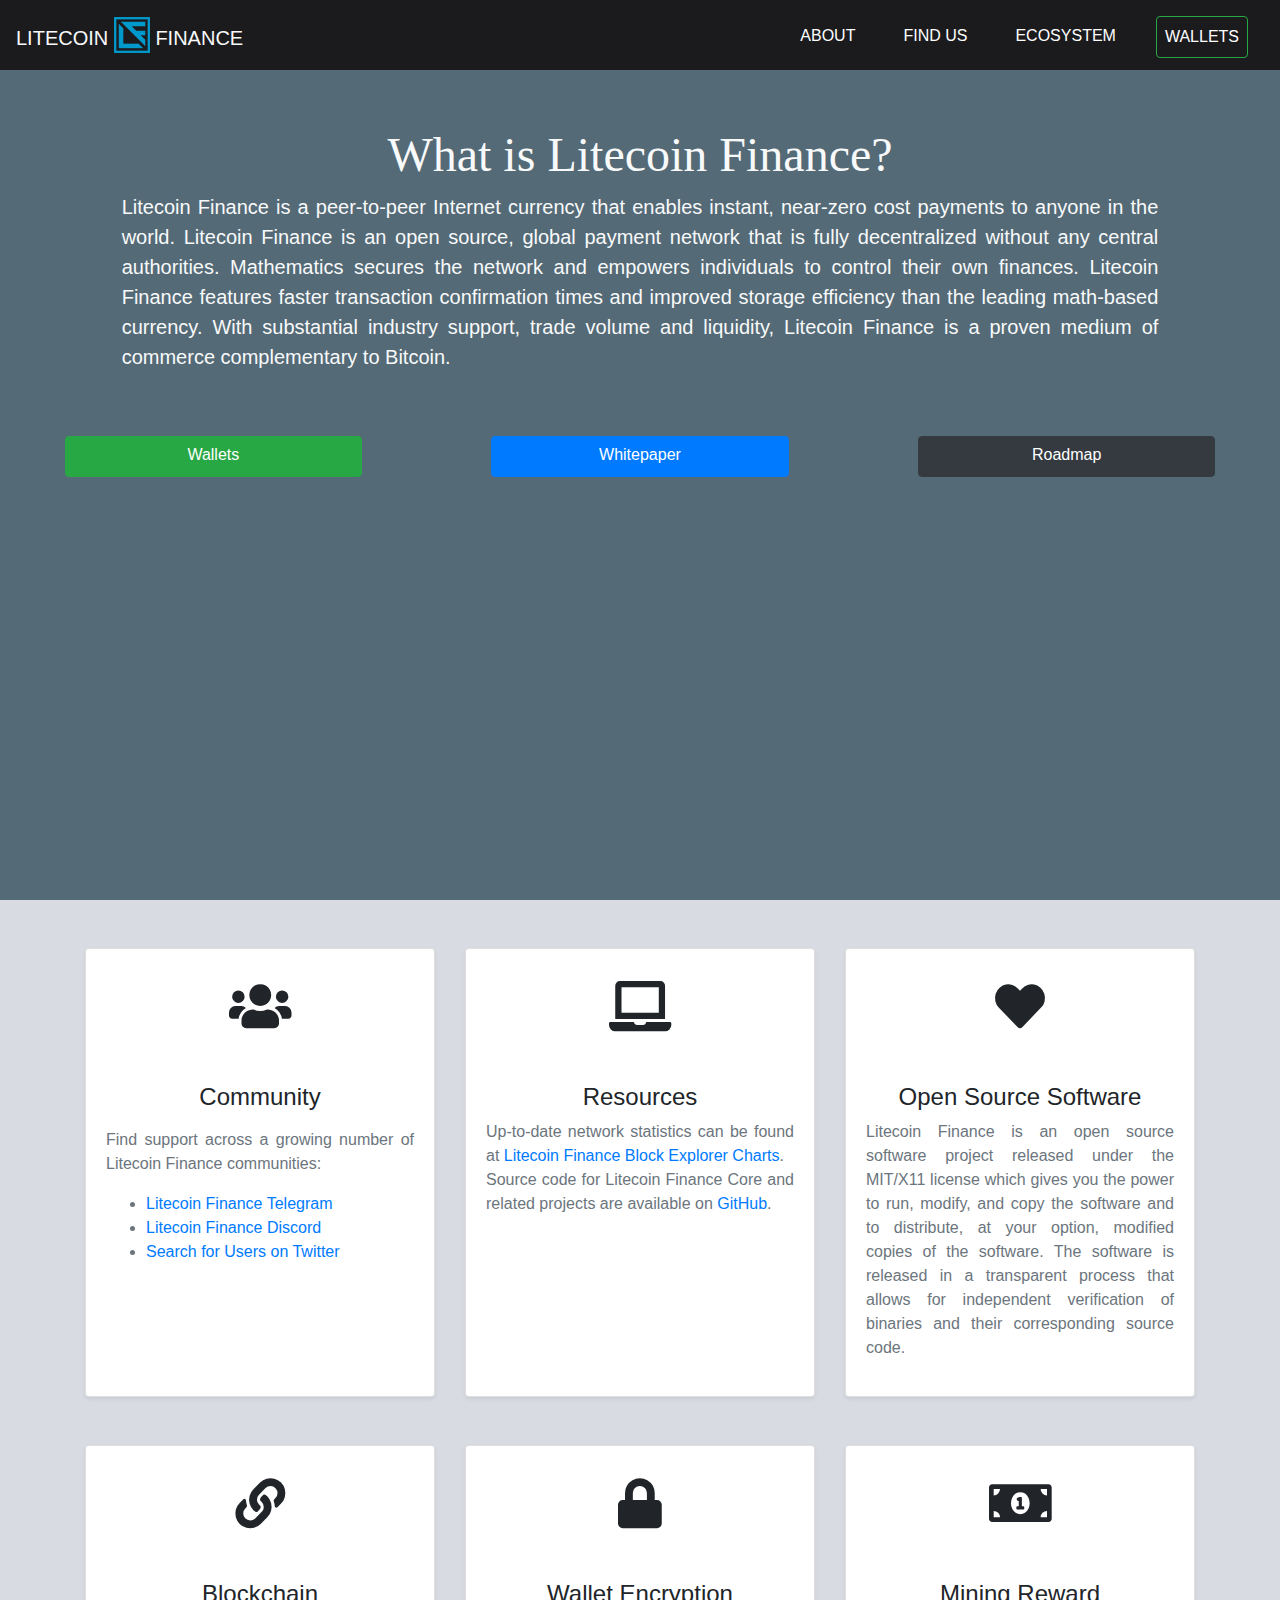
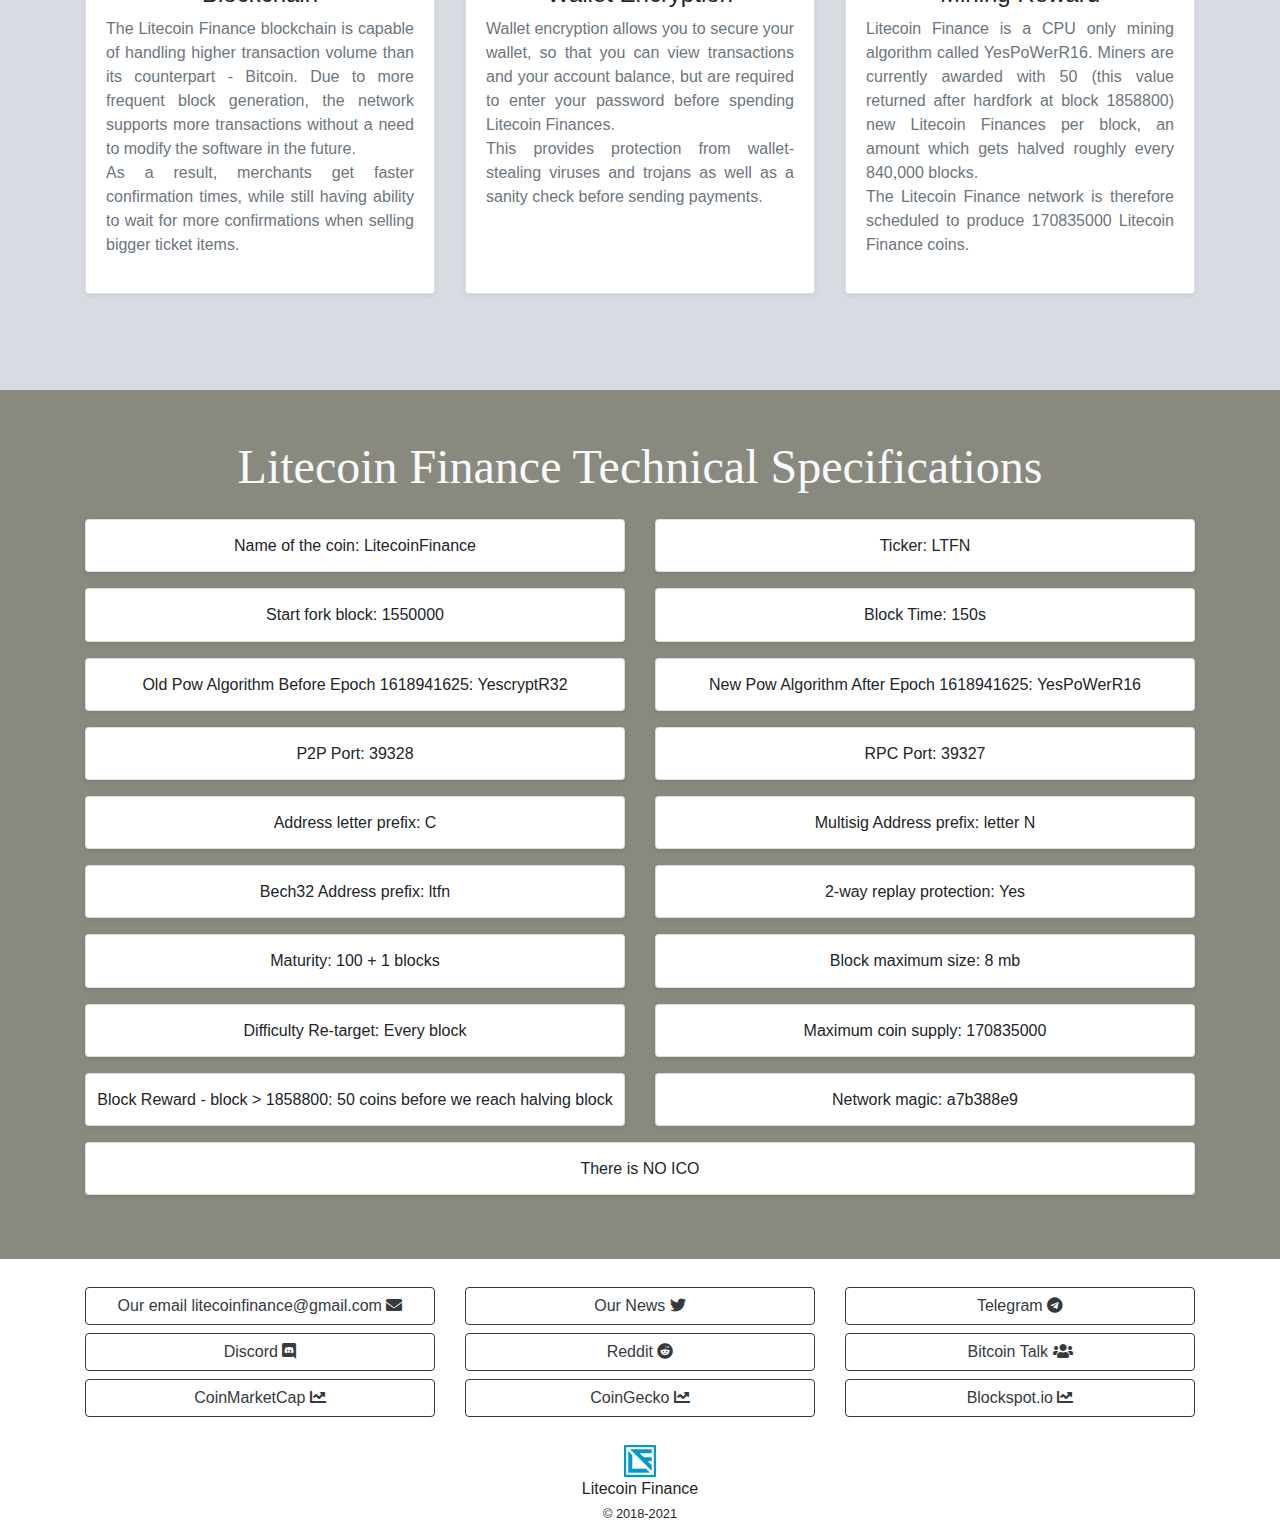
==== commit e115e0c0: "Update site ( add blockspot.io link and other links )" ====
--- a/About/index.htm
+++ b/About/index.htm
@@ -293,6 +293,8 @@
 			<a class="btn btn-outline-dark w-100 my-1" href=mailto:litecoinfinance@gmail.com?subject=My%20Question%20or%20Suggestion&body=Hello%20Litecoin%20Finance%20Team%2C%0A%0AYour%20message%0A%0ABest%20Regards%2C%0AYour%20name%20%7C%20Organization">
 			    Our email litecoinfinance@gmail.com <i class="fa fa-envelope"></i>
 			</a>
+		</div>	
+		<div class="col-lg-4 text-center">
 			<a class="btn btn-outline-dark w-100 my-1" href="https://twitter.com/LitecoinFinance">
 				Our News  <i class="fab fa-twitter"></i>
 			</a>
@@ -301,11 +303,39 @@
 			<a class="btn btn-outline-dark w-100 my-1" href="https://t.me/LitecoinFinance">
 				Telegram  <i class="fab fa-telegram"></i>
 			</a>
+		</div>
+		<div class="col-lg-4 text-center">
 			<a class="btn btn-outline-dark w-100 my-1" href="https://discord.gg/vtCFvTb">
 				Discord  <i class="fab fa-discord"></i>
 			</a>
 		</div>
+		<div class="col-lg-4 text-center">
+			<a class="btn btn-outline-dark w-100 my-1" href="https://www.reddit.com/user/LitecoinFinance">
+				Reddit  <i class="fab fa-reddit"></i>
+			</a>
+		</div>
+		<div class="col-lg-4 text-center">
+			<a class="btn btn-outline-dark w-100 my-1" href="https://bitcointalk.org/index.php?topic=5086601.0">
+				Bitcoin Talk  <i class="fa fa-users"></i>
+			</a>
+		</div>
+		<div class="col-lg-4 text-center">
+			<a class="btn btn-outline-dark w-100 my-1" href="https://coinmarketcap.com/ru/currencies/litecoin-finance">
+				CoinMarketCap  <i class="fas fa-chart-line"></i>
+			</a>
+		</div>
+		<div class="col-lg-4 text-center">
+			<a class="btn btn-outline-dark w-100 my-1" href="https://www.coingecko.com/en/coins/litecoin-finance">
+				CoinGecko  <i class="fas fa-chart-line"></i>
+			</a>
+		</div>
+		<div class="col-lg-4 text-center">
+			<a class="btn btn-outline-dark w-100 my-1" href="https://blockspot.io/coin/litecoin-finance">
+				Blockspot.io  <i class="fas fa-chart-line"></i>
+			</a>
+		</div>
 		<div class="col text-center">
+			<br>
 			<img src="../Assets/images/blueTransparent/remastered32.png" alt="logo32.png">
 			<p class="py-0 my-0">Litecoin Finance</p>
 			<small class="m-1 text-center">&copy; 2018-2021</small>
